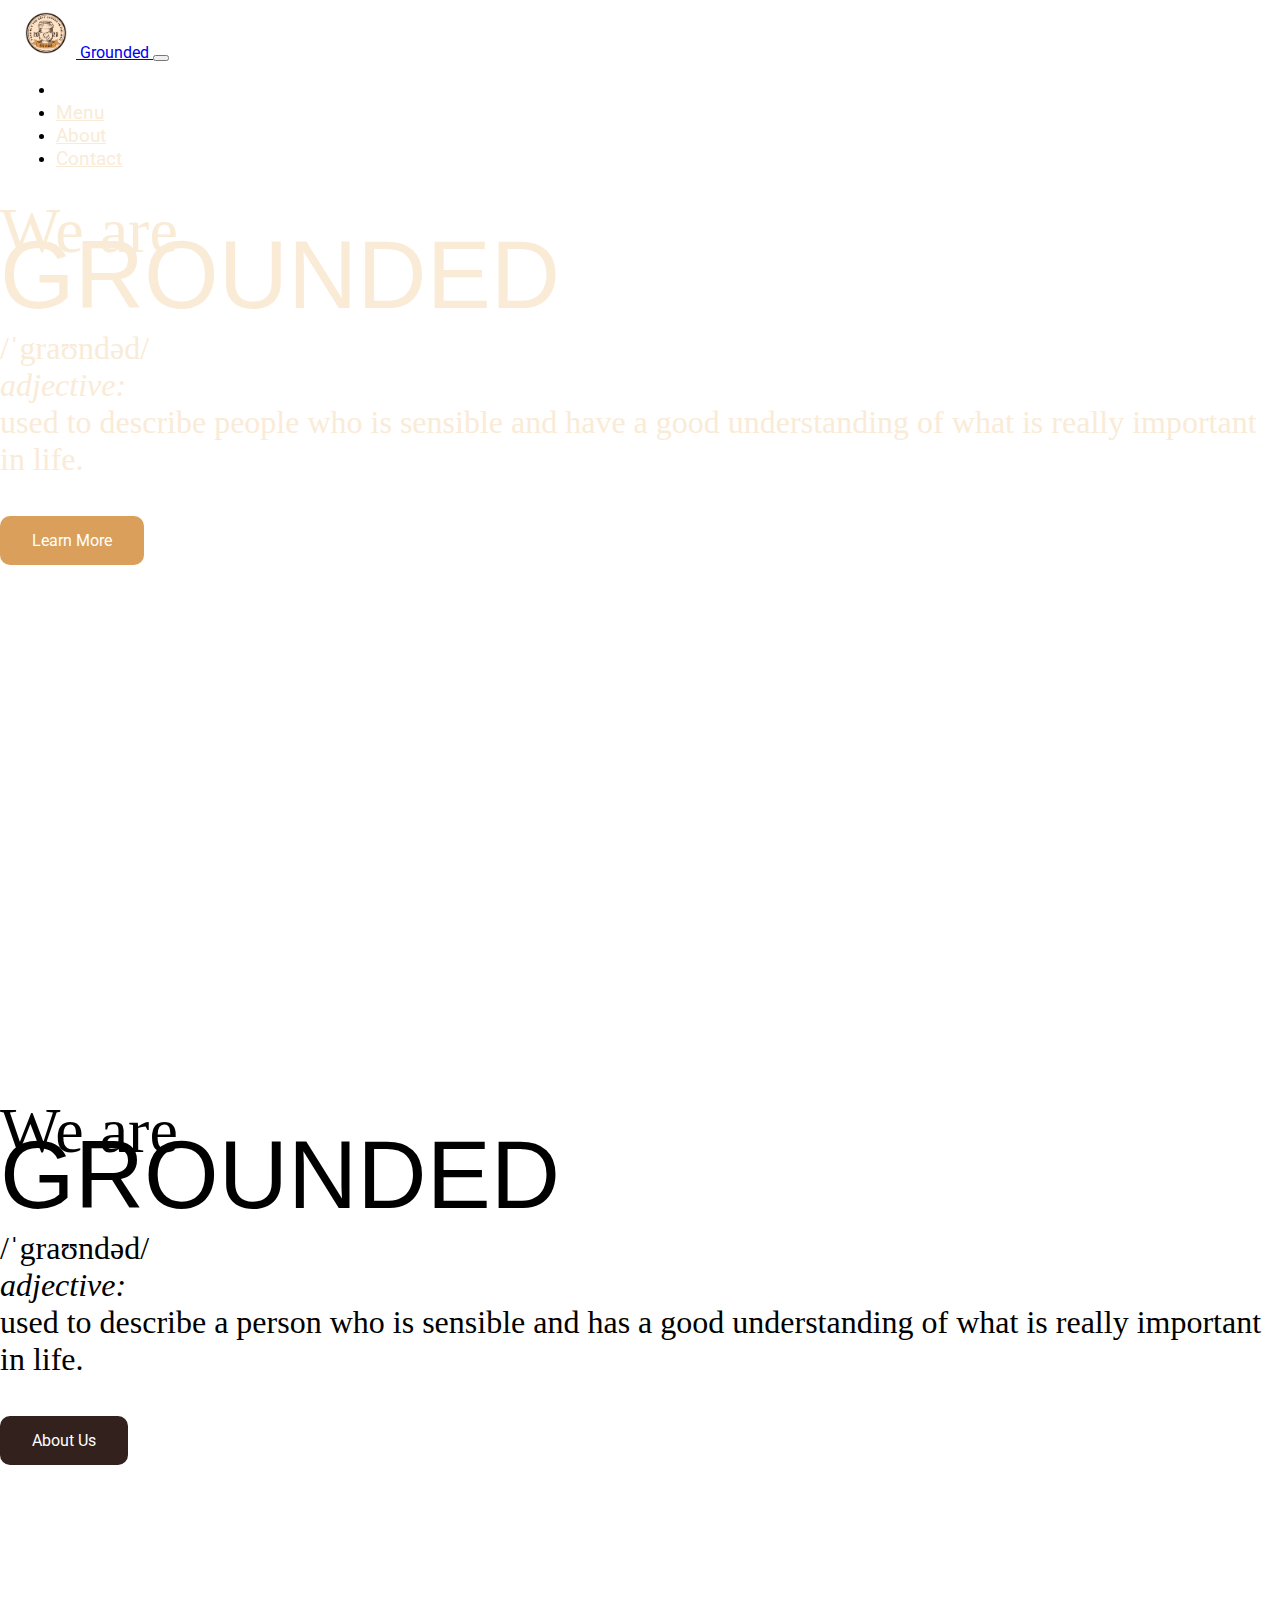
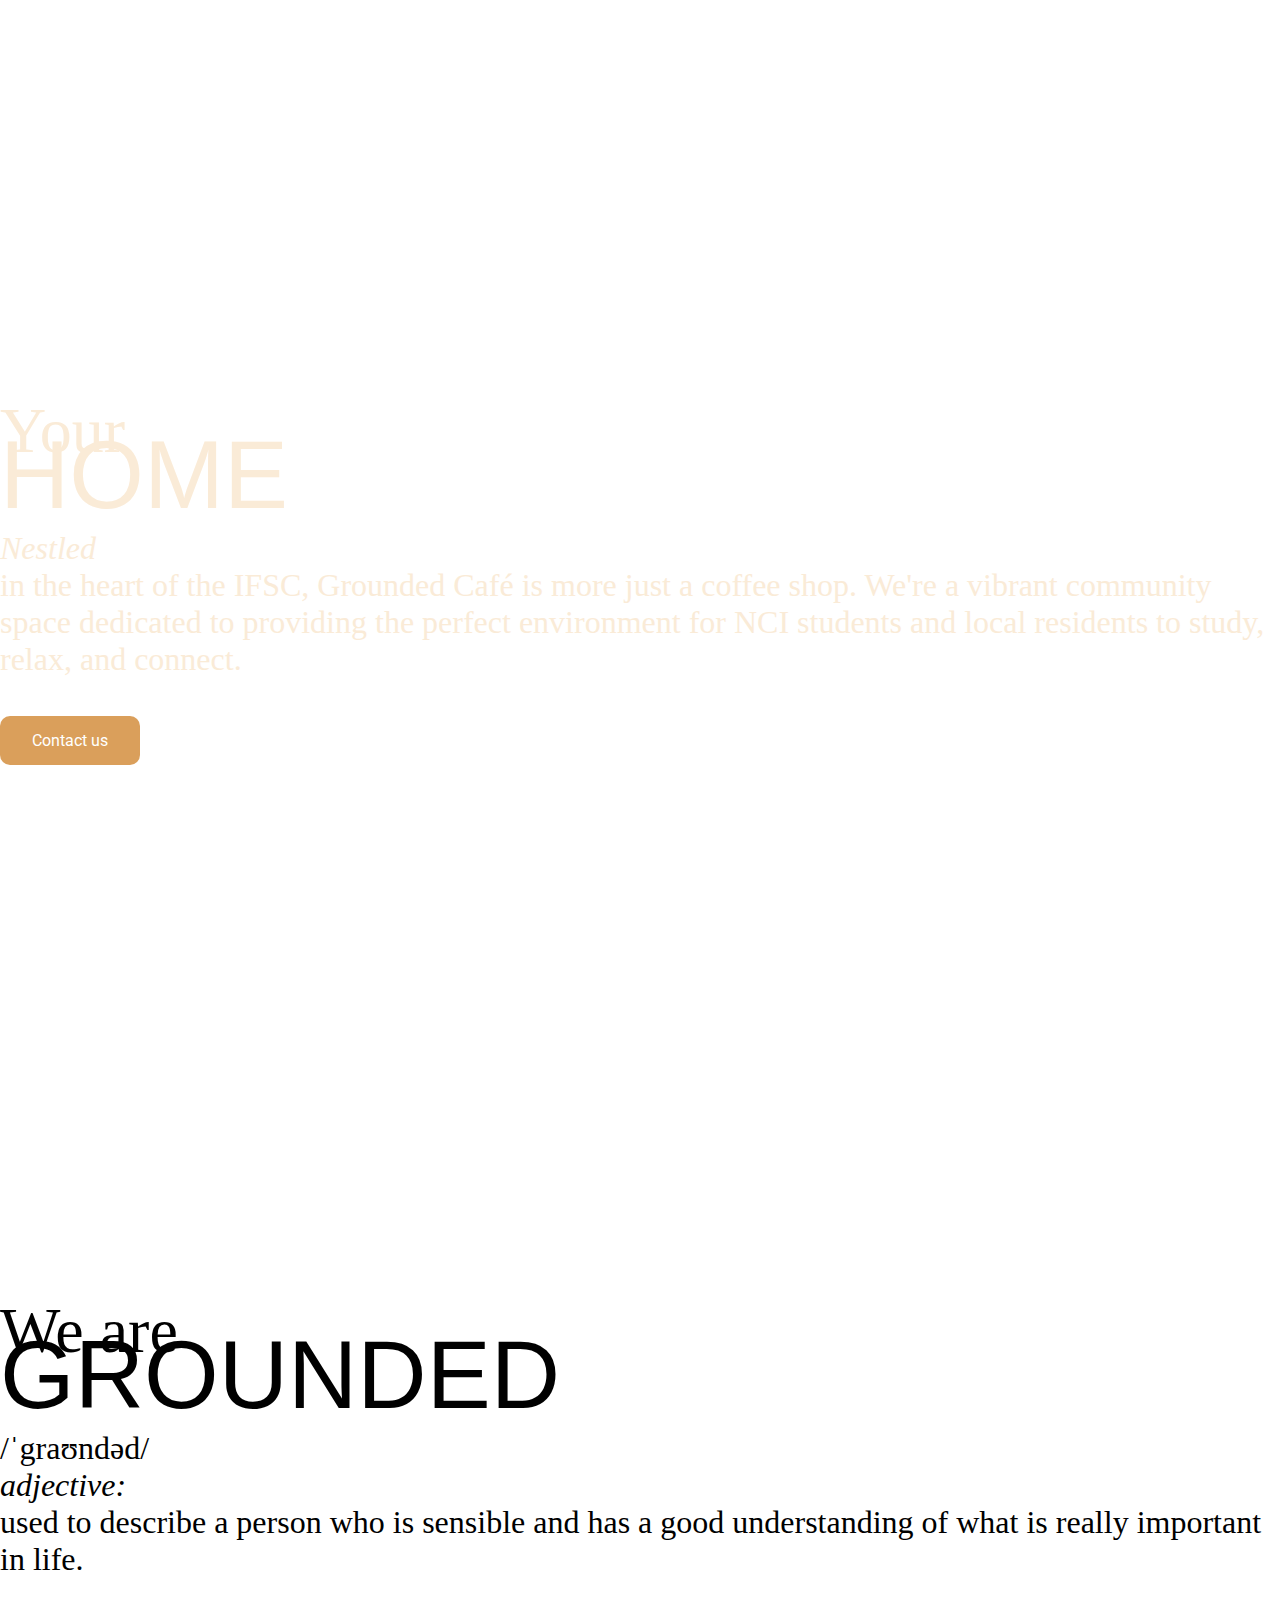
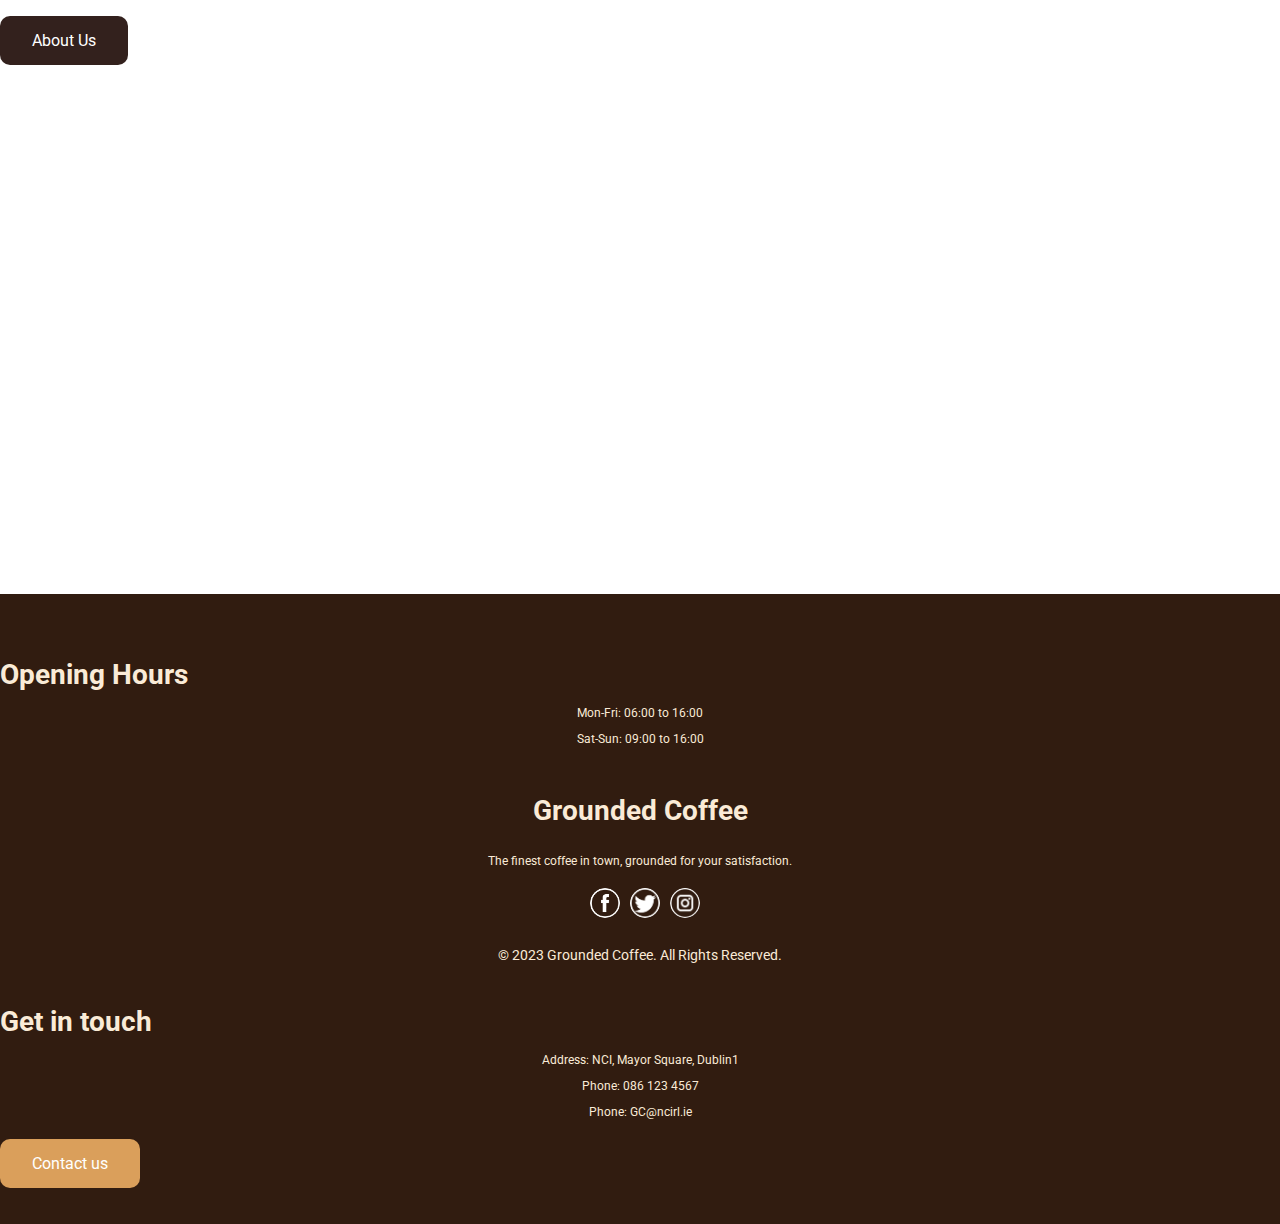
==== index.html @ 3457f651 "minor design tweaks placeholder for food menu" ====
<!DOCTYPE html>
<html lang="en">

<head>
    <meta charset="UTF-8">
    <meta name="viewport" content="width=device-width, initial-scale=1.0">

    <title>Grounded Café</title>
    <link rel="icon" type="image/x-icon" href="favicon.ico">
    <link rel="stylesheet" href="https://fonts.googleapis.com/css?family=Roboto">
    <link href="https://cdn.jsdelivr.net/npm/bootstrap@5.3.0-alpha3/dist/css/bootstrap.min.css" rel="stylesheet"
        integrity="sha384-KK94CHFLLe+nY2dmCWGMq91rCGa5gtU4mk92HdvYe+M/SXH301p5ILy+dN9+nJOZ" crossorigin="anonymous">
    <link rel="stylesheet" href="style.css">
</head>

<body>
    <!-- Navbar -->
    <nav class="navbar fixed-top navbar-expand-lg navbar-dark p-md-6 custom-navbar">
        <div class="container">
            <a class="navbar-brand d-flex align-items-center" href="index.html">
                <img src="Coffee Shop Badge Logo.png" class="object-fit-contain rounded-circle custom-logo" alt="Logo"
                    class="me-4">
                Grounded
            </a>
            <button class="navbar-toggler" type="button" data-bs-toggle="collapse" data-bs-target="#navbarNav"
                aria-controls="navbarNav" aria-expanded="false" aria-label="Toggle navigation">
                <span class="navbar-toggler-icon"></span>
            </button>

            <div class="collapse navbar-collapse" id="navbarNav">
                <div class="mx-auto"></div>
                <ul class="navbar-nav ml-auto">
                    <li class="nav-item">
                        <a class="nav-link" href="index.html">Home</a>
                    </li>
                    <li class="nav-item">
                        <a class="nav-link" href="menu.html">Menu</a>
                    </li>
                    <li class="nav-item">
                        <a class="nav-link" href="about.html">About</a>
                    </li>
                    <li class="nav-item">
                        <a class="nav-link" href="contact.html">Contact</a>
                    </li>
                </ul>
            </div>
        </div>
    </nav>

    <section>
        <div class="bg image1 image1m">
            <div class="container">
                <div class="row vh-100 align-items-center">
                    <div
                        class="col-lg-4 col-lg-4 text-center text-md-start d-flex d-sm-flex d-md-flex justify-content-center align-Items-center justify-content-md-start align-items-md-center justify-content-xl-center">
                        <div class="Hero">
                            <div class="we-are">We are</div>
                            <div class="grounded-text">GROUNDED</div>
                            <div class="phonetic">/ˈgraʊndəd/</div>
                            <div class="italic">adjective:</div>
                            <div class="times">used to describe people who is sensible and have a good understanding of
                                what is really important in life.</div>
                            <br>
                            <br>
                            <Div>
                                <a class="btn btn-dark" href="/about.html" role="button">Learn More</a>
                            </Div>
                        </div>

                    </div>
                    <div class="col-lg-4"></div>
                    <div class="col-lg-3 d-flex justify-content-center align-items-center">

                    </div>
                </div>
            </div>
        </div>
    </section>

    <div class="bg image2">
        <div class="container">
            <div class="row vh-100 align-items-center">
                <div
                    class="col-lg-4 col-lg-4 text-center text-md-start d-flex d-sm-flex d-md-flex justify-content-center align-Items-center justify-content-md-start align-items-md-center justify-content-xl-center">
                    <div class="Hero-dark">
                        <div class="we-are-dark">We are</div>
                        <div class="grounded-text-dark">GROUNDED</div>
                        <div class="phonetic-dark">/ˈgraʊndəd/</div>
                        <div class="italic Hero-dark">adjective:</div>
                        <div class="times-dark">used to describe a person who is sensible and has a good understanding
                            of
                            what is really important in life.</div>
                        <br>
                        <br>
                        <Div>
                            <a class="btn-brown btn-dark" href="/about.html" role="button">About Us</a>

                        </Div>
                    </div>

                </div>
                <div class="col-lg-4"></div>
                <div class="col-lg-3 d-flex justify-content-center align-items-center">

                </div>
            </div>
        </div>
    </div>

    <div class="bg image3">
        <div class="container">
            <div class="row vh-100 align-items-center">
                <div
                    class="col-lg-4 col-lg-4 text-center text-md-start d-flex d-sm-flex d-md-flex justify-content-center align-Items-center justify-content-md-start align-items-md-center justify-content-xl-center">
                    <div class="Hero">
                        <div class="we-are">Your</div>
                        <div class="grounded-text">HOME</div>
                        <div class="phonetic"></div>
                        <div class="italic">Nestled</div>
                        <div class="times"> in the heart of the IFSC, Grounded Café is more just a coffee shop.
                            We're a vibrant community space dedicated to providing the perfect environment for NCI
                            students and local residents to study, relax, and connect.</div>
                        <br>
                        <br>
                        <Div>
                            <a class="btn btn-dark" href="/contact.html" role="button">Contact us</a>

                        </Div>
                    </div>

                </div>
                <div class="col-lg-4"></div>
                <div class="col-lg-3 d-flex justify-content-center align-items-center">

                </div>
            </div>
        </div>
    </div>
    </section>
    <div class="bg image4">
        <div class="container">
            <div class="row vh-100 align-items-center">
                <div
                    class="col-lg-4 col-lg-4 text-center text-md-start d-flex d-sm-flex d-md-flex justify-content-center align-Items-center justify-content-md-start align-items-md-center justify-content-xl-center">
                    <div class="Hero-dark">
                        <div class="we-are">We are</div>
                        <div class="grounded-text">GROUNDED</div>
                        <div class="phonetic">/ˈgraʊndəd/</div>
                        <div class="italic">adjective:</div>
                        <div class="times">used to describe a person who is sensible and has a good understanding of
                            what is really important in life.</div>
                        <br>
                        <br>
                        <Div>
                            <a class="btn-brown btn-dark" href="/about.html" role="button">About Us</a>

                        </Div>
                    </div>

                </div>
                <div class="col-lg-4"></div>
                <div class="col-lg-3 d-flex justify-content-center align-items-center">

                </div>
            </div>
        </div>
    </div>
    <div class="footer">
        <footer>
            <div class="container">
                <div class="row">
                    <div class="col-md-4 col-sm-12 text-center">
                        <h3 class="footer-title">Opening Hours</h3>
                        <div class="footer-text">
                            <p> Mon-Fri: 06:00 to 16:00</p>
                            <p> Sat-Sun: 09:00 to 16:00</p>
                        </div>
                    </div>
                    <div class="col-md-4 col-sm-12 text-center">
                        <div class="footer-container">
                            <h3 class="footer-title">Grounded Coffee</h3>
                            <p class="footer-text">The finest coffee in town, grounded for your satisfaction.</p>
                            <div class="footer-socials">
                                <a href="fb.png" class="social-icon"><img src="fb.png" alt="Facebook"></a>
                                <a href="twtr.png" class="social-icon"><img src="twtr.png" alt="Twitter"></a>
                                <a href="ig.png" class="social-icon"><img src="ig.png" alt="Instagram"></a>
                            </div>
                            <p class="footer-copyright">© 2023 Grounded Coffee. All Rights Reserved.</p>
                        </div>
                    </div>
                    <div class="col-md-4 col-sm-12 text-center">
                        <h3 class="footer-title">Get in touch</h3>
                        <div class="footer-text">
                            <p>Address: NCI, Mayor Square, Dublin1</p>
                            <p>Phone: 086 123 4567</p>
                            <p>Phone: GC@ncirl.ie</p>
                        </div>
                        <Div>
                            <a class="btn btn-dark" href="/contact.html" role="button">Contact us</a>

                        </Div>
                    </div>
                </div>
            </div>
        </footer>
    </div>
    </div>

    <script src="https://cdn.jsdelivr.net/npm/bootstrap@5.3.0-alpha3/dist/js/bootstrap.bundle.min.js"
        integrity="sha384-ENjdO4Dr2bkBIFxQpeoTz1HIcje39Wm4jDKdf19U8gI4ddQ3GYNS7NTKfAdVQSZe"
        crossorigin="anonymous"></script>
    <script src="https://code.jquery.com/jquery-3.5.1.slim.min.js"></script>
    <script src="https://cdn.jsdelivr.net/npm/@popperjs/core@2.9.3/dist/umd/popper.min.js"></script>
    <script src="script.js"></script>

</body>

</html>
---- style.css ----
html,
body {
  height: 100%;
  margin: 0;
  font-family: "roboto", sans-serif;
}

.btn {
  background-color: #DA9F5B;
  border: none;
  color: white;
  padding: 15px 32px;
  text-align: center;
  text-decoration: none;
  display: inline-block;
  font-size: 16px;
  border-radius: 10px;
}

.btn-brown {
  background-color: #33211D;
  border: none;
  color: white;
  padding: 15px 32px;
  text-align: center;
  text-decoration: none;
  display: inline-block;
  font-size: 16px;
  border-radius: 10px;
}

h5 {
  display: block;
  font-size: 0.83em;
  margin-block-start: 1.67em;
  margin-block-end: 1.67em;
  margin-inline-start: 0px;
  margin-inline-end: 0px;
  font-weight: bold;
}

.nav-link.active {
  color: #ffffff !important;

  font-size: larger;
  text-decoration: wavy;
}

.nav-link {
  color: antiquewhite;
  font-size: larger;
}

.custom-navbar {
  background-color: (rgba(0, 0, 0, 0.5));
  min-height: 80px;
  padding: 0.5rem 1rem;
}

.custom-logo {
  width: 50px;
  height: 50px;
}

.nav-link:hover {
  color: white !important;
  text-shadow: 1px 1px 1px white;
}

.containers {
  height: 100%;
}

.bg {
  position: relative;
  background-attachment: fixed;
  background-position: center;
  background-repeat: no-repeat;
  background-size: cover;
  background-blend-mode: color;
  height: 100vh;
}

.image1 {
  background-image: url("pexels-monstera-7114087 first.jpg");
}

.image2 {
  background-image: url("pexels-nao-triponez-new.jpg");
}

.image3 {
  background-image: url("pexels-nao-triponez-129207.jpg");
}

.image4 {
  background-image: url("pexels-monstera-7114087 last.jpg");
}

.image5 {
  background-image: url("pexels-farmers.jpg");
}

.image7 {
  background-image: url("images/coffeeimages/blackboard.jpg");
}

.image8 {
  background-image: url("pexels-nikolay-osmachko-230477.jpg");
}

.text {
  font-size: 30px;
  width: 100%;
  text-align: center;
}

.contact-background {
  background-image: url("pexels-monstera-7114087.jpg");
  background-size: cover;
  background-position: center;
  background-repeat: no-repeat;
  background-attachment: fixed;
  min-height: 100vh;
}

.transparent-white input,
.transparent-white textarea,
.transparent-white select {
  background-color: rgba(255, 255, 255, 0.5);
}

.form-entry {
  color: rgb(116, 64, 0);
  text-shadow: 1px 1px 2px antiquewhite;
}

h2 {
  color: rgb(116, 64, 0);
  text-shadow: 1px 1px 1px antiquewhite;
}

@media (max-width: 767px) {
  .bg {
    background-attachment: fixed;
  }

}

.content {
  padding: 40px;
  min-height: calc(100vh - 170px);
}

footer {
  background-color: #311c10;
  color: antiquewhite;
  padding: 36px 0;

}

.footer-container {
  max-width: 1200px;
  margin: 0 auto;
  display: flex;
  flex-direction: column;
  align-items: center;
  font-size: smaller;
}

.footer-title {
  font-size: 28px;
  margin-bottom: 15px;
}

.footer-text {
  font-size: 12px;
  text-align: center;
  margin-bottom: 20px;
}

.footer-socials {
  display: flex;
  justify-content: center;
  margin-bottom: 15px;
}

.social-icon {
  display: inline-block;
  width: 30px;
  height: 30px;
  margin: 0 5px;
  text-align: center;
  line-height: 30px;
  color: #4b3827;
  border-radius: 50%;
}

img {
  display: inline-block;
  width: 30px;
  height: 30px;
  margin: 0 5px;
  line-height: 30px;
  border-radius: 50%;
}

.social-icon:hover {
  padding: -5px;
  background-color: #9d7d5a;
}

.footer-copyright {
  font-size: 14px;
  text-align: center;
}

iframe {
  opacity: 0.6;
}

iframe:hover {
  opacity: 1;
}

.grounded-text {
  top: 0%;
  font-size: 6rem;
  font-family: Impact, Haettenschweiler, 'Arial Narrow Bold', sans-serif;
  margin-top: -2rem;
}

.grounded-text-dark {
  top: 0%;
  font-size: 6rem;
  font-family: Impact, Haettenschweiler, 'Arial Narrow Bold', sans-serif;
  margin-top: -2rem;

}

.we-are {
  font-size: 4rem;
  font-family: 'Times New Roman';
  margin-bottom: -3rem;

}

.we-are-dark {
  font-size: 4rem;
  font-family: 'Times New Roman';
  margin-bottom: -3rem;

}

/*.Hero {
  position: absolute;
  /*top: 50%;
  width: 30%;
  color: white;
  }*/

.Hero {
  color: antiquewhite;
}

.hero-dark {
  color: #33211D;
}

.italic {
  font-style: italic;
  font-family: 'Times New Roman', Times, serif;
  font-size: 2rem;
}

.italic-dark {
  font-style: italic;
  font-family: 'Times New Roman', Times, serif;
  font-size: 2rem;
  color: #33211D
}

.times,
.phonetic {
  font-family: 'Times New Roman', Times, serif;
  font-size: 2rem;
}

.times-dark,
.phonetic-dark {
  font-family: 'Times New Roman', Times, serif;
  font-size: 2rem;
}

.menu-text {
  color: #ffffff;
}

.menu-title-coffee {
  color: #ffffff;
  font-size: 2rem;
}

.menu-text-coffee {
  color: #ffffff;
  margin-bottom: -70px
}

.menu-price {
  position: relative;
  margin: 10px;
  bottom: 30px;
  left: 5px;
  width: 45px;
  height: 45px;
  display: flex;
  align-items: center;
  justify-content: center;
  border-radius: 45px;
  color: #33211D;
  background: #DA9F5B;
}

.menu-img {
  display: inline-block;
  width: 150px;
  height: 150px;
  margin: 0 5px;
  border-radius: 50%;
}

.about-header{
  font-size: 26px;
  }


@media (max-width: 768px) {
  .Hero {
    position: absolute;
    top: 50%;
    left: 5%;
    width: 90%;
    transform: translateY(-50%);
    font-size: x-large;
  }

  .grounded-text {
    font-size: 5rem;
  }

  .containers {
    height: 100%;
  }

  .image1m {
    background-image: url("pexels-monstera-7114087 firstmob.jpg");
  }

  .bg {
    background-attachment: fixed;
    background-position: center;
    background-repeat: no-repeat;
    background-size: cover;
    height: 100vh;
  }


  /*.text {
    font-size: 30px;
    width: 100%;
    text-align: center;
  }*/
}
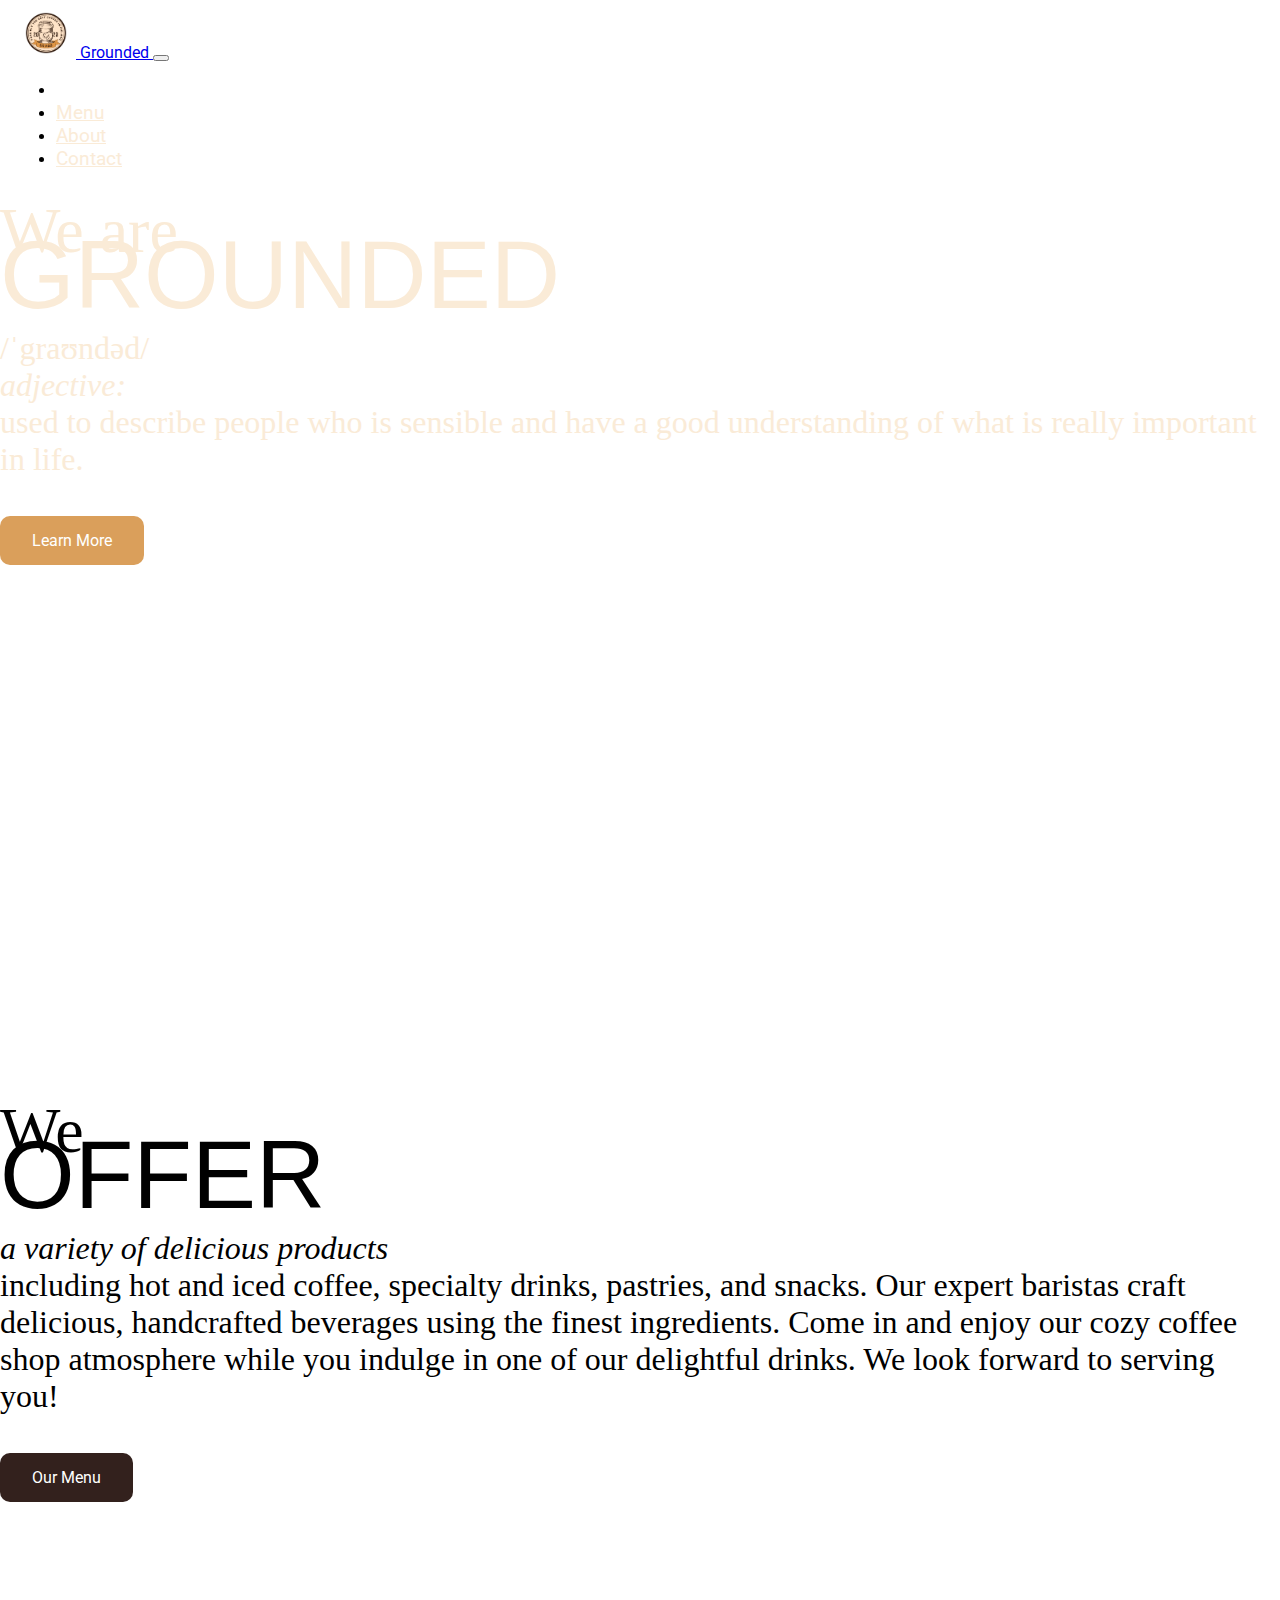
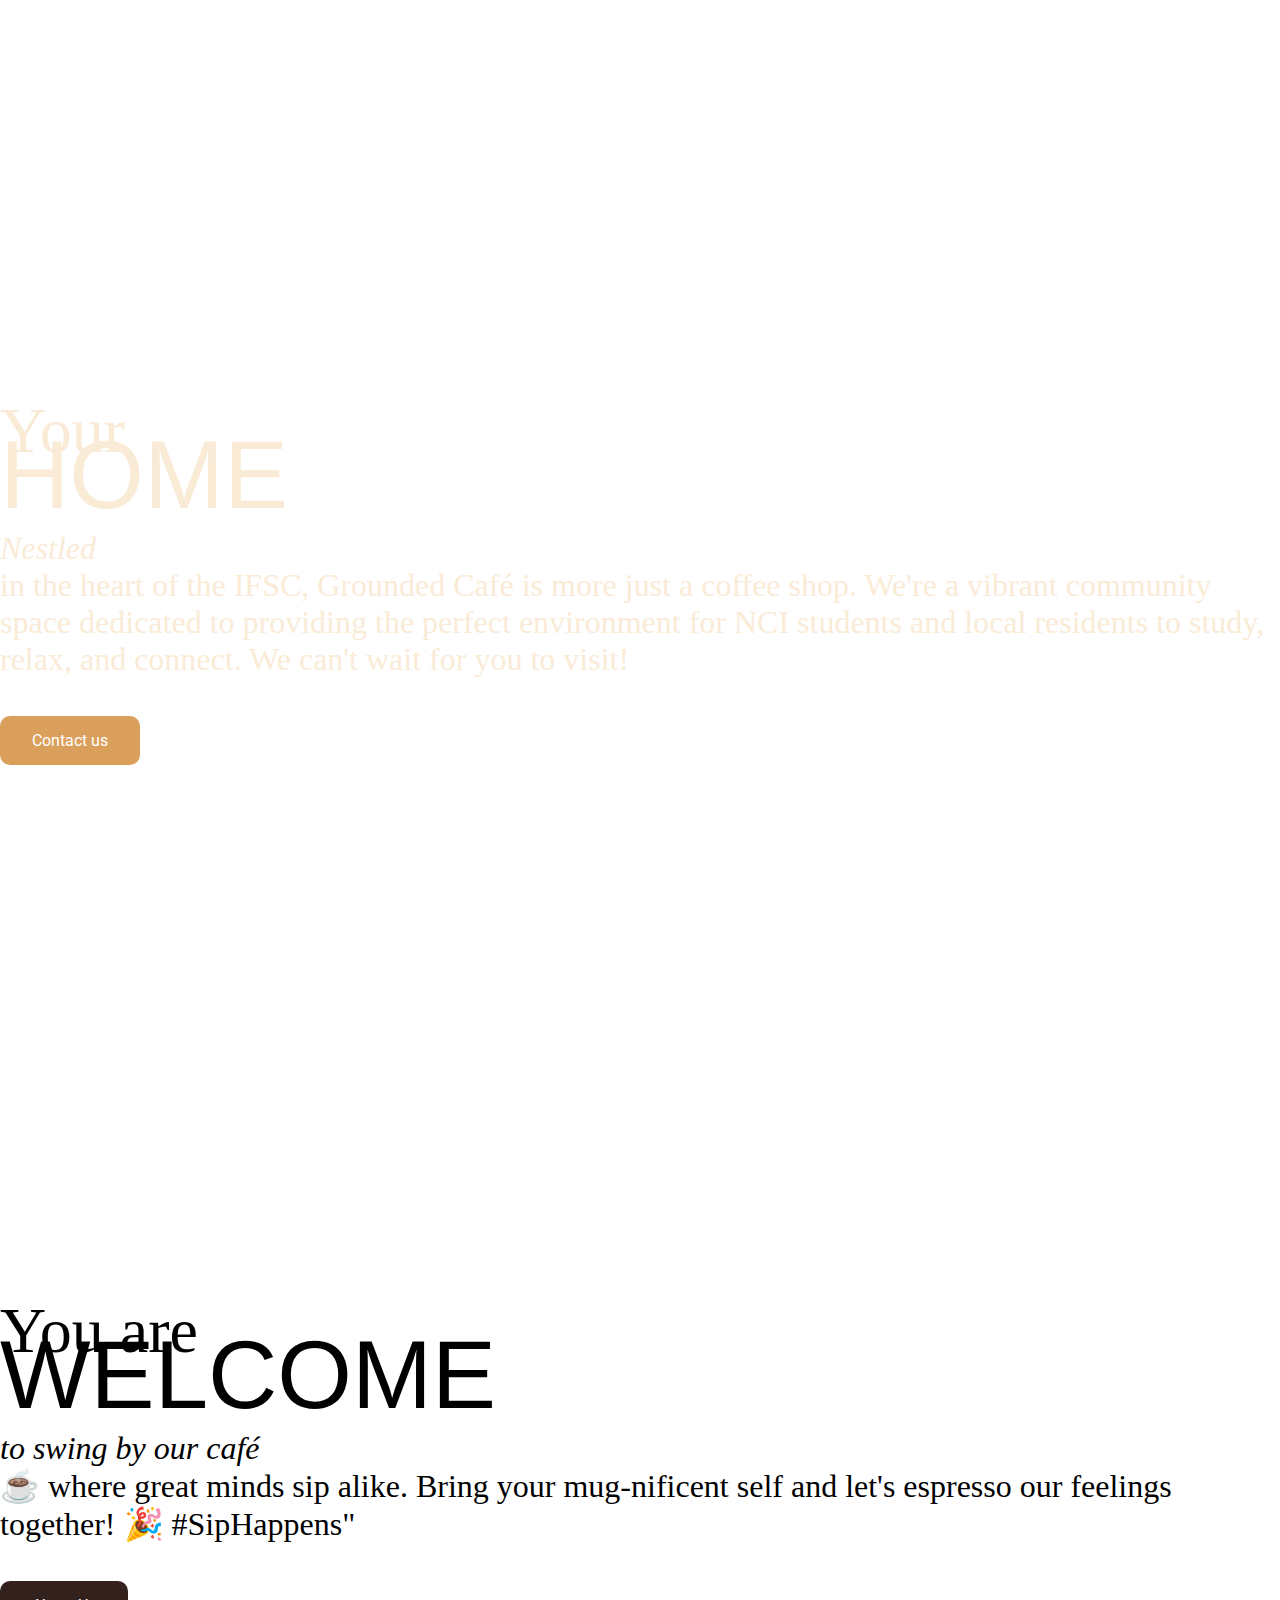
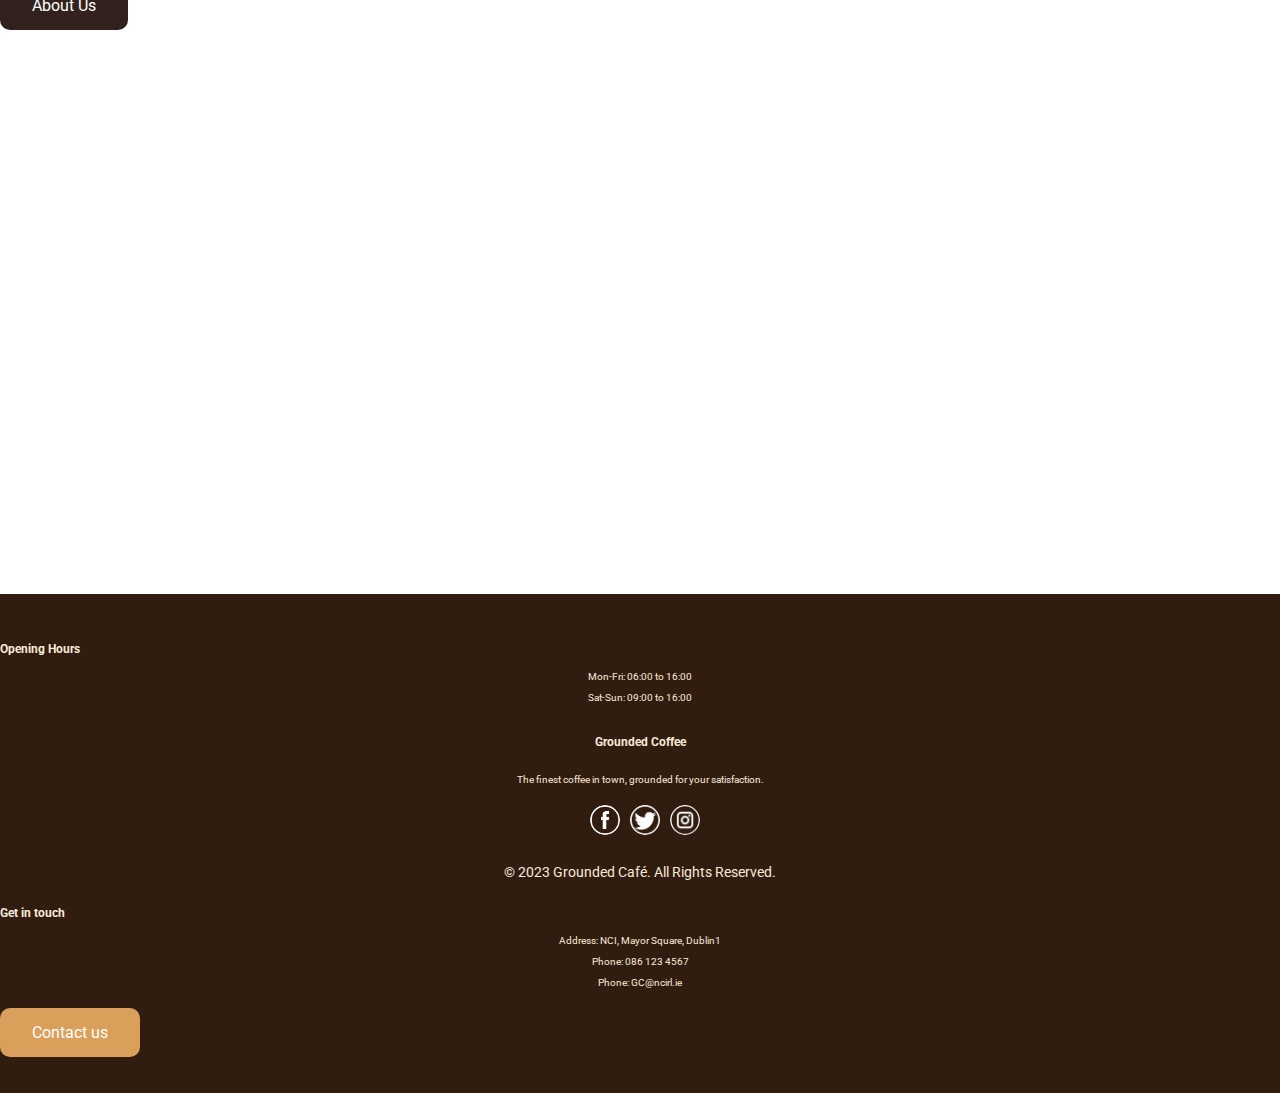
==== commit 1a9f7ddb: "fixed the home page mobile view + footer" ====
--- a/index.html
+++ b/index.html
@@ -83,17 +83,20 @@
                 <div
                     class="col-lg-4 col-lg-4 text-center text-md-start d-flex d-sm-flex d-md-flex justify-content-center align-Items-center justify-content-md-start align-items-md-center justify-content-xl-center">
                     <div class="Hero-dark">
-                        <div class="we-are-dark">We are</div>
-                        <div class="grounded-text-dark">GROUNDED</div>
-                        <div class="phonetic-dark">/ˈgraʊndəd/</div>
-                        <div class="italic Hero-dark">adjective:</div>
-                        <div class="times-dark">used to describe a person who is sensible and has a good understanding
-                            of
-                            what is really important in life.</div>
-                        <br>
-                        <br>
-                        <Div>
-                            <a class="btn-brown btn-dark" href="/about.html" role="button">About Us</a>
+                        <div class="we-are-dark">We</div>
+                        <div class="grounded-text-dark">OFFER</div>
+                        <div class="phonetic-dark"></div>
+                        <div class="italic Hero-dark">a variety of delicious products</div>
+                        <div class="times-dark">including hot and iced coffee, specialty drinks, pastries, and snacks.
+                            Our expert baristas craft delicious, handcrafted
+                            beverages using the finest ingredients. Come in and enjoy our cozy coffee shop atmosphere
+                            while you indulge in one of
+                            our delightful drinks.
+                            We look forward to serving you!</div>
+                        <br>
+                        <br>
+                        <Div>
+                            <a class="btn-brown btn-dark" href="/menu.html" role="button">Our Menu</a>
 
                         </Div>
                     </div>
@@ -119,7 +122,8 @@
                         <div class="italic">Nestled</div>
                         <div class="times"> in the heart of the IFSC, Grounded Café is more just a coffee shop.
                             We're a vibrant community space dedicated to providing the perfect environment for NCI
-                            students and local residents to study, relax, and connect.</div>
+                            students and local residents to study, relax, and connect.
+                            We can't wait for you to visit!</div>
                         <br>
                         <br>
                         <Div>
@@ -143,12 +147,12 @@
                 <div
                     class="col-lg-4 col-lg-4 text-center text-md-start d-flex d-sm-flex d-md-flex justify-content-center align-Items-center justify-content-md-start align-items-md-center justify-content-xl-center">
                     <div class="Hero-dark">
-                        <div class="we-are">We are</div>
-                        <div class="grounded-text">GROUNDED</div>
-                        <div class="phonetic">/ˈgraʊndəd/</div>
-                        <div class="italic">adjective:</div>
-                        <div class="times">used to describe a person who is sensible and has a good understanding of
-                            what is really important in life.</div>
+                        <div class="we-are">You are</div>
+                        <div class="grounded-text">WELCOME</div>
+                        <div class="phonetic"></div>
+                        <div class="italic">to swing by our café</div>
+                        <div class="times">☕ where great minds sip alike. Bring
+                            your mug-nificent self and let's espresso our feelings together! 🎉 #SipHappens"</div>
                         <br>
                         <br>
                         <Div>
@@ -185,7 +189,7 @@
                                 <a href="twtr.png" class="social-icon"><img src="twtr.png" alt="Twitter"></a>
                                 <a href="ig.png" class="social-icon"><img src="ig.png" alt="Instagram"></a>
                             </div>
-                            <p class="footer-copyright">© 2023 Grounded Coffee. All Rights Reserved.</p>
+                            <p class="footer-copyright">© 2023 Grounded Café. All Rights Reserved.</p>
                         </div>
                     </div>
                     <div class="col-md-4 col-sm-12 text-center">
--- a/style.css
+++ b/style.css
@@ -169,12 +169,13 @@
 }
 
 .footer-title {
-  font-size: 28px;
+  font-size: 12px;
   margin-bottom: 15px;
+  text-decoration: double;
 }
 
 .footer-text {
-  font-size: 12px;
+  font-size: 10px;
   text-align: center;
   margin-bottom: 20px;
 }
@@ -329,9 +330,9 @@
   border-radius: 50%;
 }
 
-.about-header{
+.about-header {
   font-size: 26px;
-  }
+}
 
 
 @media (max-width: 768px) {
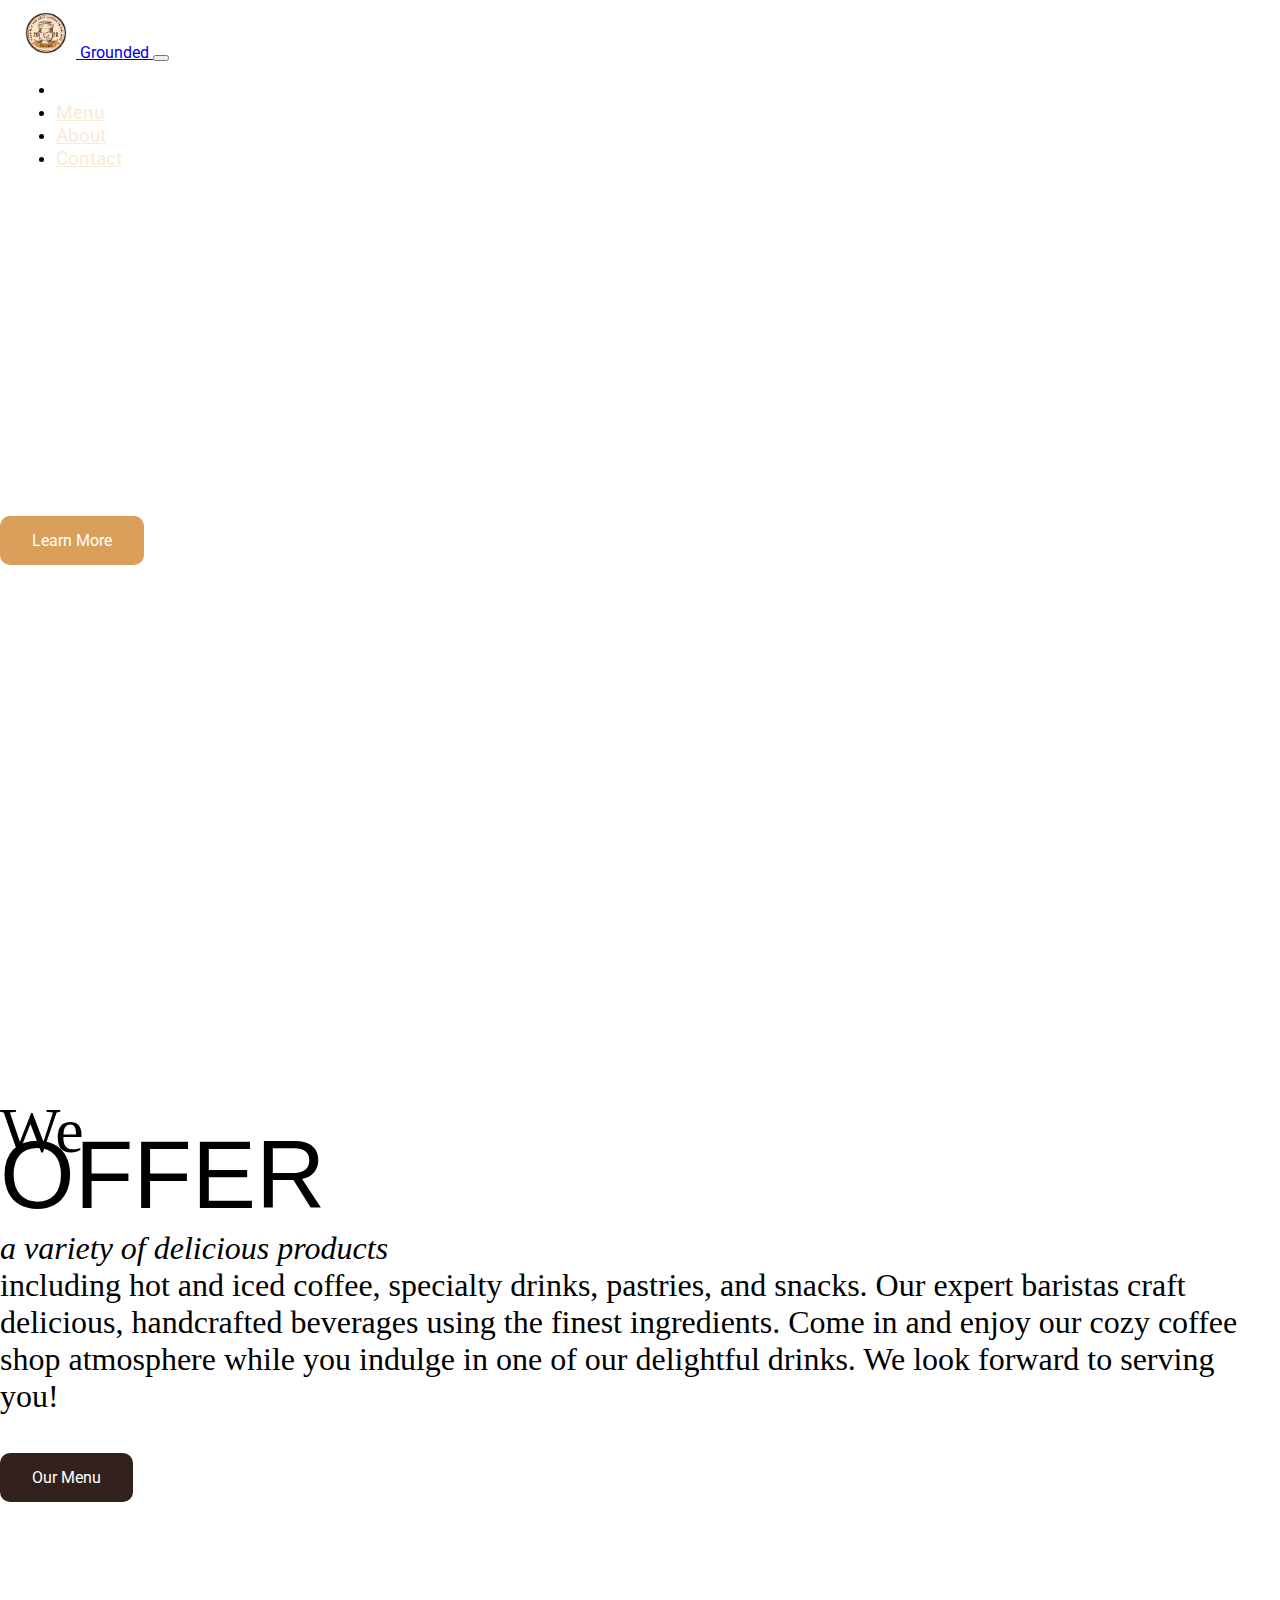
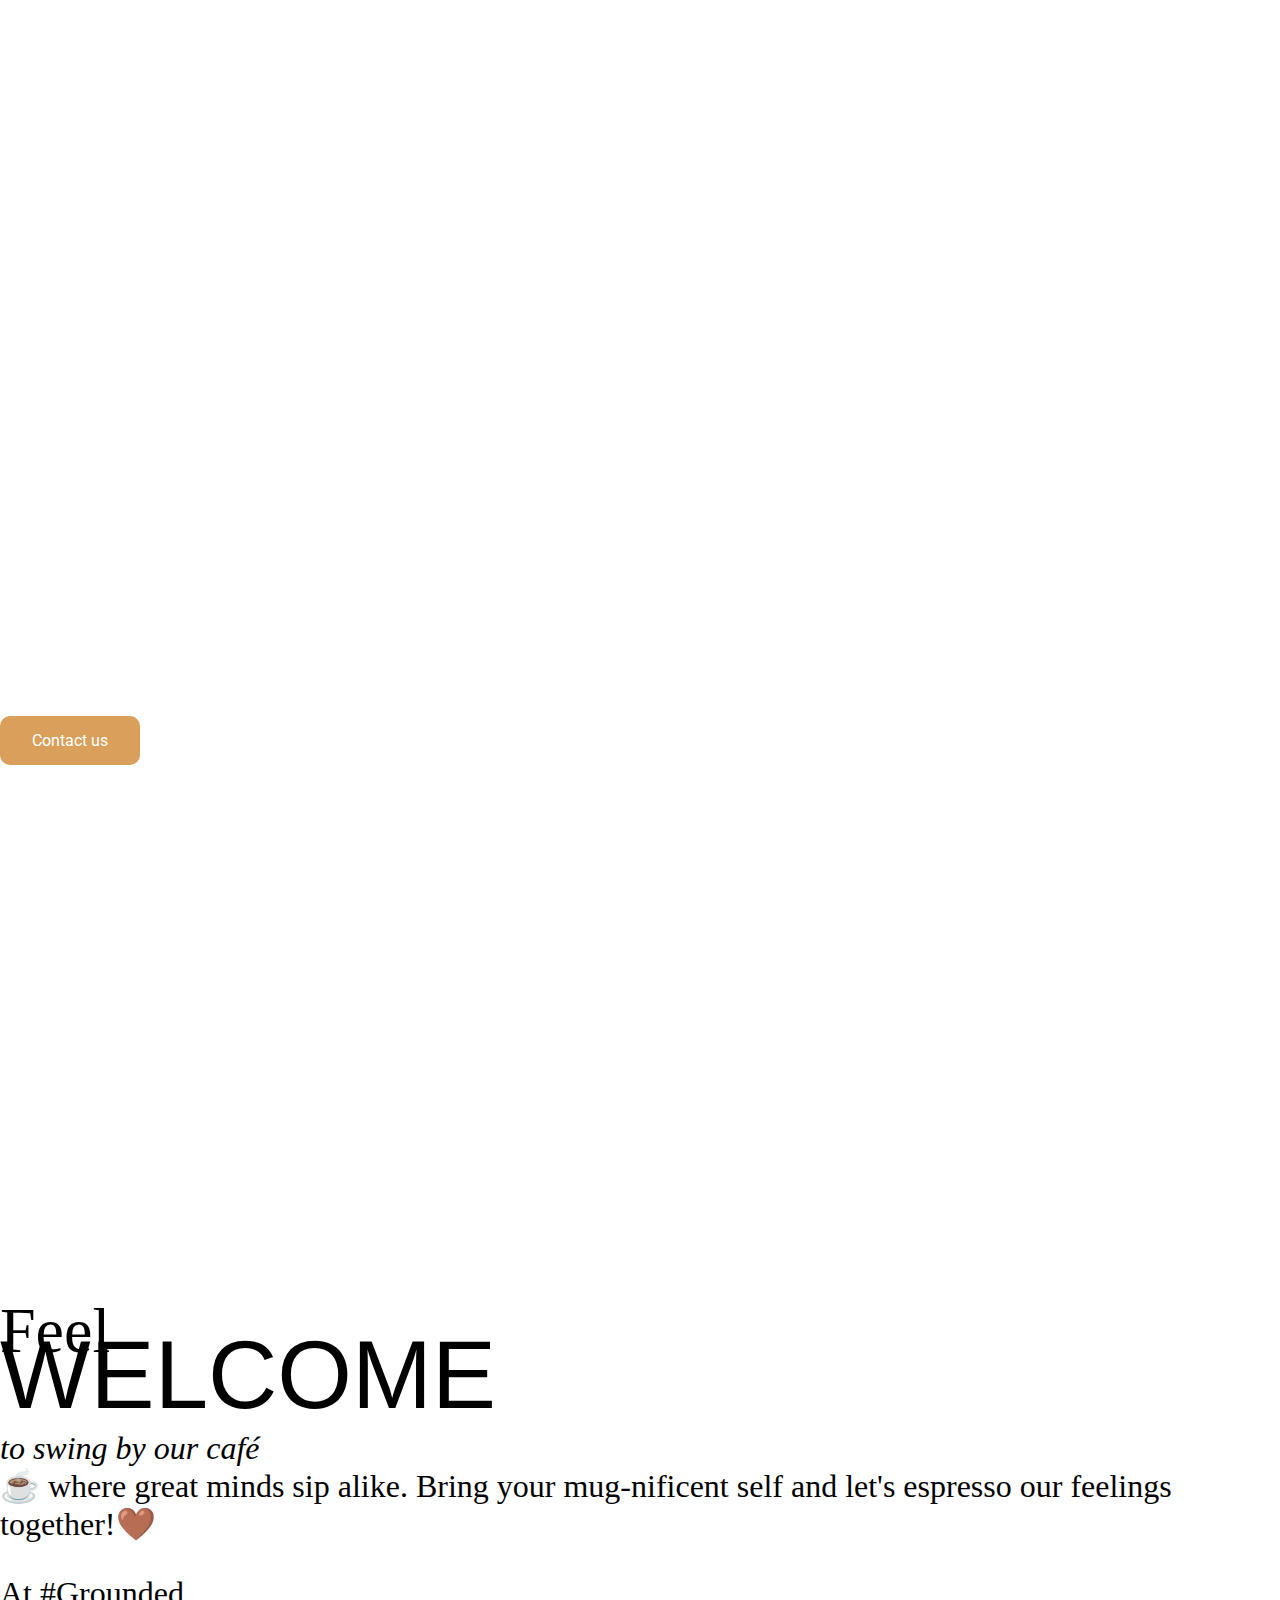
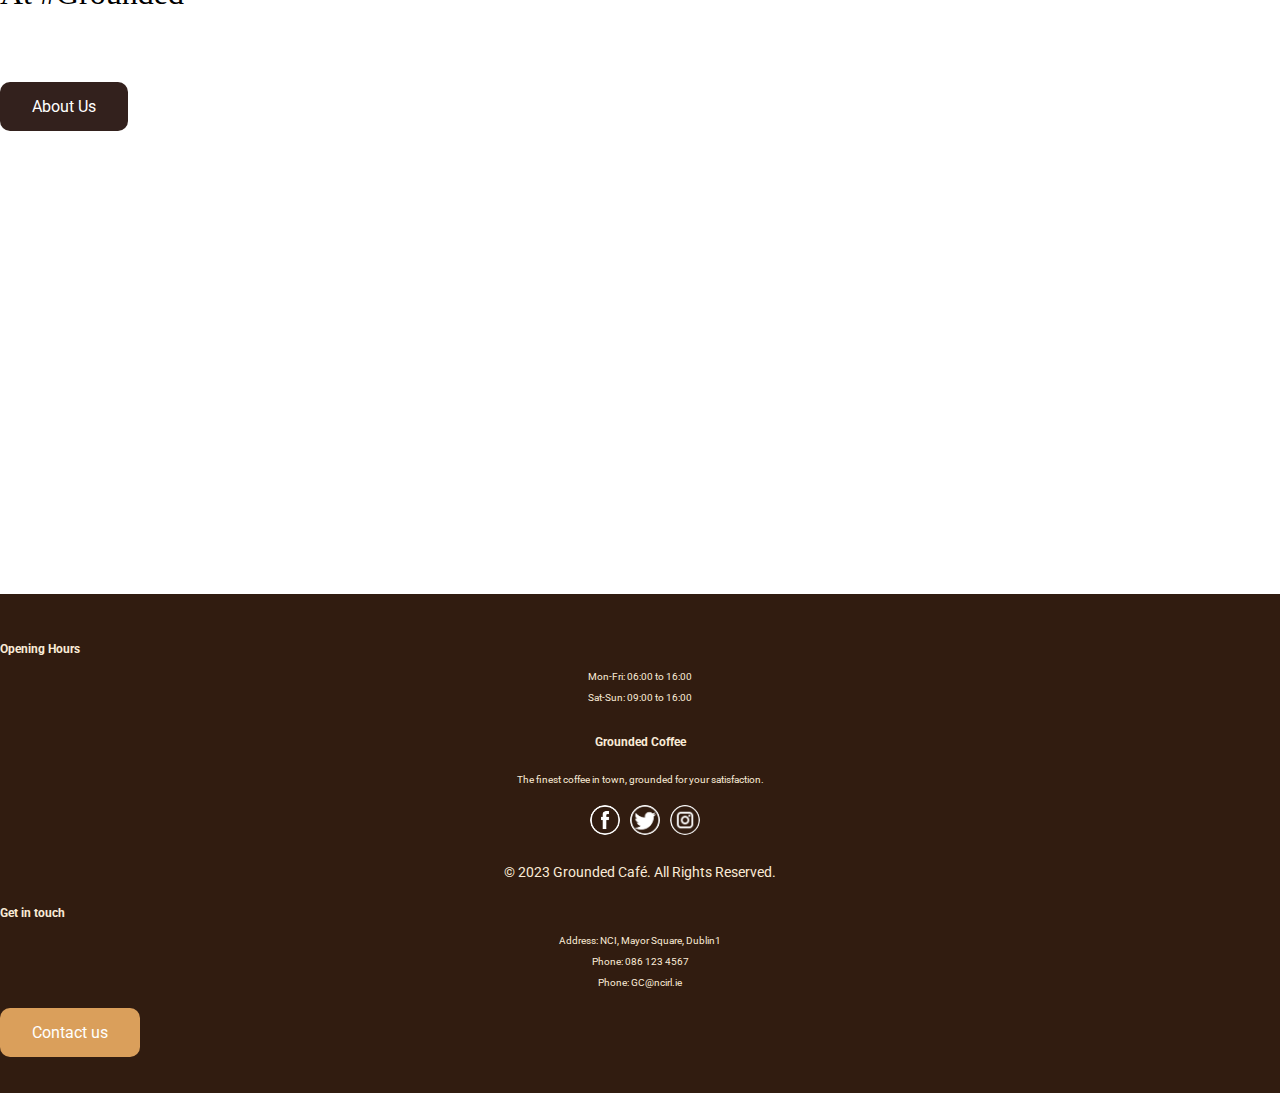
==== commit 45b3481a: "Final changes" ====
--- a/index.html
+++ b/index.html
@@ -18,8 +18,8 @@
     <nav class="navbar fixed-top navbar-expand-lg navbar-dark p-md-6 custom-navbar">
         <div class="container">
             <a class="navbar-brand d-flex align-items-center" href="index.html">
-                <img src="Coffee Shop Badge Logo.png" class="object-fit-contain rounded-circle custom-logo" alt="Logo"
-                    class="me-4">
+                <img src="images/Coffee Shop Badge Logo.png" class="object-fit-contain rounded-circle custom-logo"
+                    alt="Logo" class="me-4">
                 Grounded
             </a>
             <button class="navbar-toggler" type="button" data-bs-toggle="collapse" data-bs-target="#navbarNav"
@@ -147,12 +147,13 @@
                 <div
                     class="col-lg-4 col-lg-4 text-center text-md-start d-flex d-sm-flex d-md-flex justify-content-center align-Items-center justify-content-md-start align-items-md-center justify-content-xl-center">
                     <div class="Hero-dark">
-                        <div class="we-are">You are</div>
+                        <div class="we-are">Feel</div>
                         <div class="grounded-text">WELCOME</div>
                         <div class="phonetic"></div>
                         <div class="italic">to swing by our café</div>
                         <div class="times">☕ where great minds sip alike. Bring
-                            your mug-nificent self and let's espresso our feelings together! 🎉 #SipHappens"</div>
+                            your mug-nificent self and let's espresso our feelings together!🤎 <p>At #Grounded</p>
+                        </div>
                         <br>
                         <br>
                         <Div>
@@ -185,9 +186,12 @@
                             <h3 class="footer-title">Grounded Coffee</h3>
                             <p class="footer-text">The finest coffee in town, grounded for your satisfaction.</p>
                             <div class="footer-socials">
-                                <a href="fb.png" class="social-icon"><img src="fb.png" alt="Facebook"></a>
-                                <a href="twtr.png" class="social-icon"><img src="twtr.png" alt="Twitter"></a>
-                                <a href="ig.png" class="social-icon"><img src="ig.png" alt="Instagram"></a>
+                                <a href="https://www.facebook.com/profile.php?id=100091797467294"
+                                    class="social-icon"><img src="images/fb.png" alt="Facebook"></a>
+                                <a href="https://twitter.com/Grounded2023" class="social-icon"><img
+                                        src="images/twtr.png" alt="Twitter"></a>
+                                <a href="https://www.instagram.com/groundedcafe2023/" class="social-icon"><img
+                                        src="images/ig.png" alt="Instagram"></a>
                             </div>
                             <p class="footer-copyright">© 2023 Grounded Café. All Rights Reserved.</p>
                         </div>
--- a/style.css
+++ b/style.css
@@ -82,23 +82,23 @@
 }
 
 .image1 {
-  background-image: url("pexels-monstera-7114087 first.jpg");
+  background-image: url("images/pexels-monstera-7114087 first.jpg");
 }
 
 .image2 {
-  background-image: url("pexels-nao-triponez-new.jpg");
+  background-image: url("images/pexels-nao-triponez-new.jpg");
 }
 
 .image3 {
-  background-image: url("pexels-nao-triponez-129207.jpg");
+  background-image: url("images/pexels-nao-triponez-129207.jpg");
 }
 
 .image4 {
-  background-image: url("pexels-monstera-7114087 last.jpg");
+  background-image: url("images/pexels-monstera-7114087 last.jpg");
 }
 
 .image5 {
-  background-image: url("pexels-farmers.jpg");
+  background-image: url("images/pexels-farmers.jpg");
 }
 
 .image7 {
@@ -106,7 +106,15 @@
 }
 
 .image8 {
-  background-image: url("pexels-nikolay-osmachko-230477.jpg");
+  background-image: url("images/pexels-nikolay-osmachko-230477.jpg");
+}
+
+.image9 {
+  background-image: url("images/pexels-lucie-liz-3256807.jpg");
+}
+
+.image10 {
+  background-image: url("images/pexels-hasan-zahra-2118560.jpeg");
 }
 
 .text {
@@ -116,7 +124,7 @@
 }
 
 .contact-background {
-  background-image: url("pexels-monstera-7114087.jpg");
+  background-image: url("images/pexels-monstera-7114087.jpg");
   background-size: cover;
   background-position: center;
   background-repeat: no-repeat;
@@ -261,11 +269,15 @@
   }*/
 
 .Hero {
-  color: antiquewhite;
+  color: white;
 }
 
 .hero-dark {
   color: #33211D;
+}
+
+.Hero-brown {
+  color: #4b3827;
 }
 
 .italic {
@@ -334,6 +346,9 @@
   font-size: 26px;
 }
 
+.brownbg {
+  background-color: #DA9F5B;
+}
 
 @media (max-width: 768px) {
   .Hero {
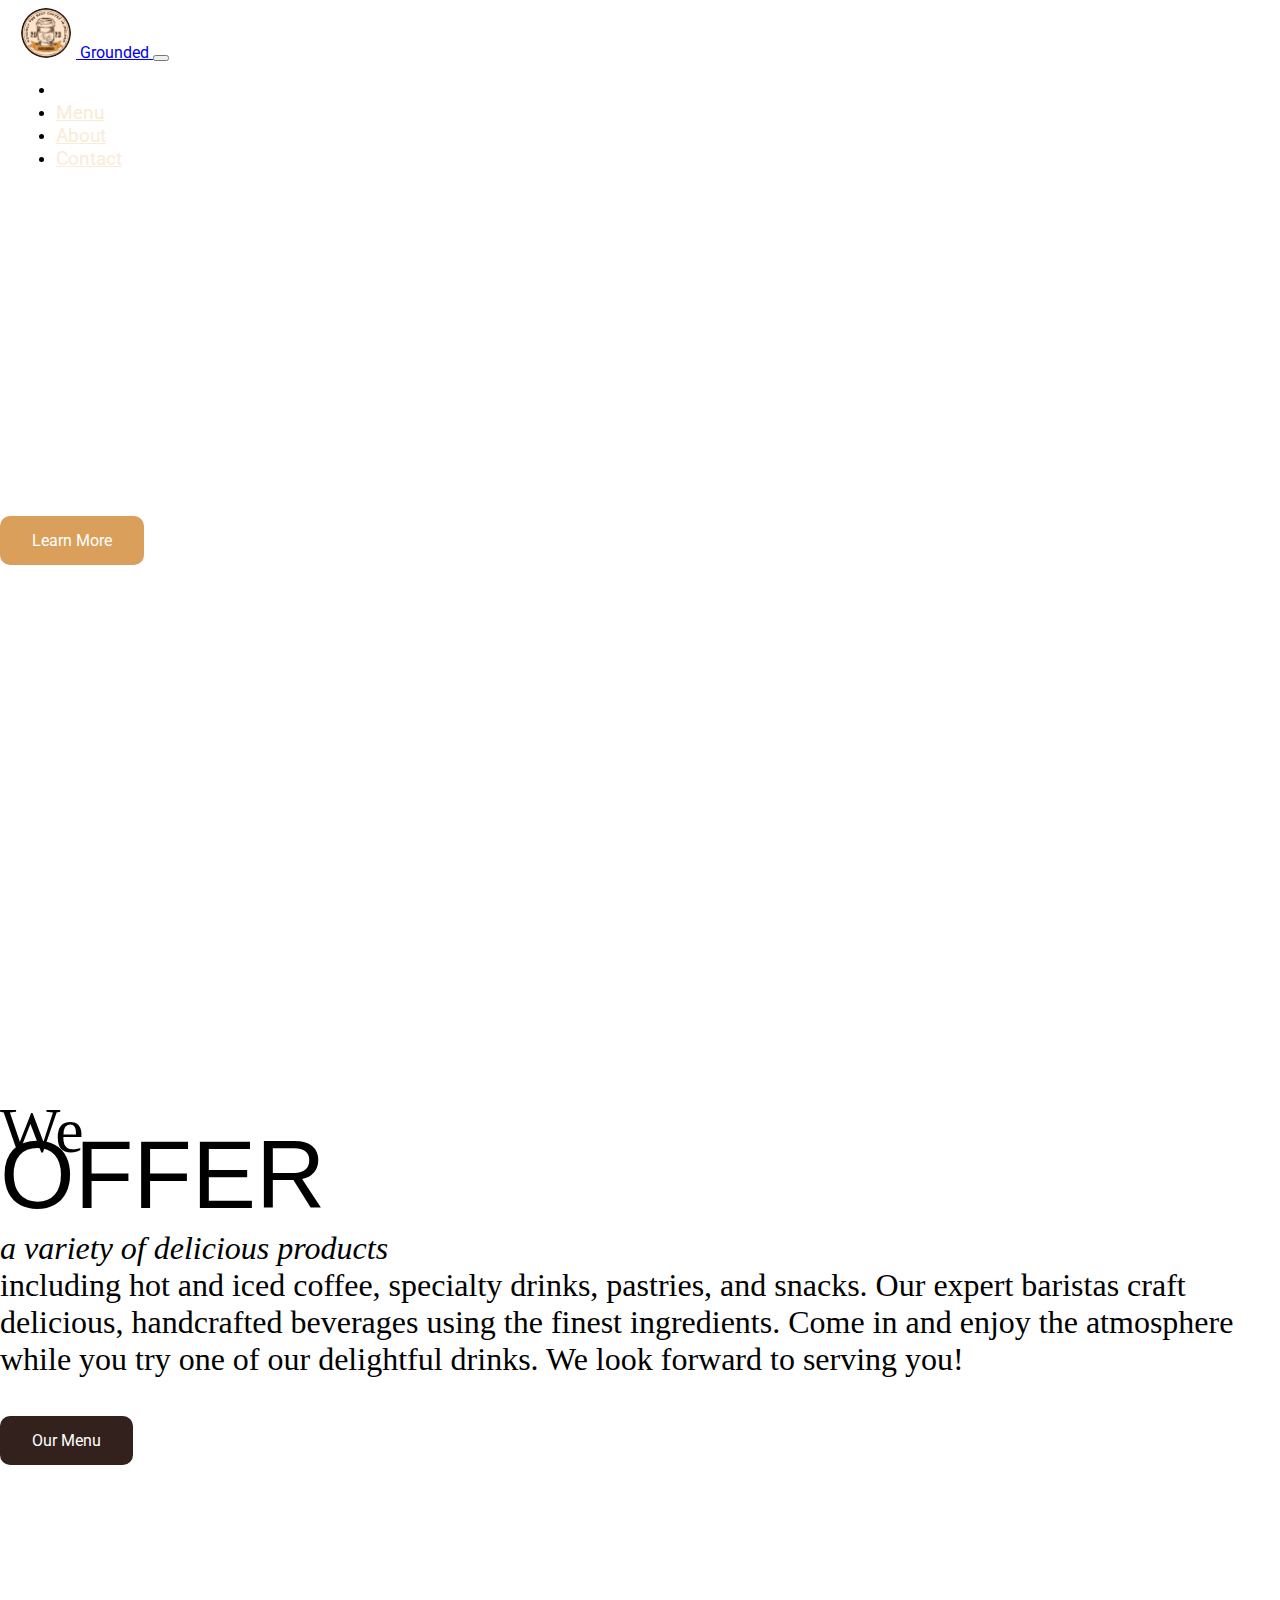
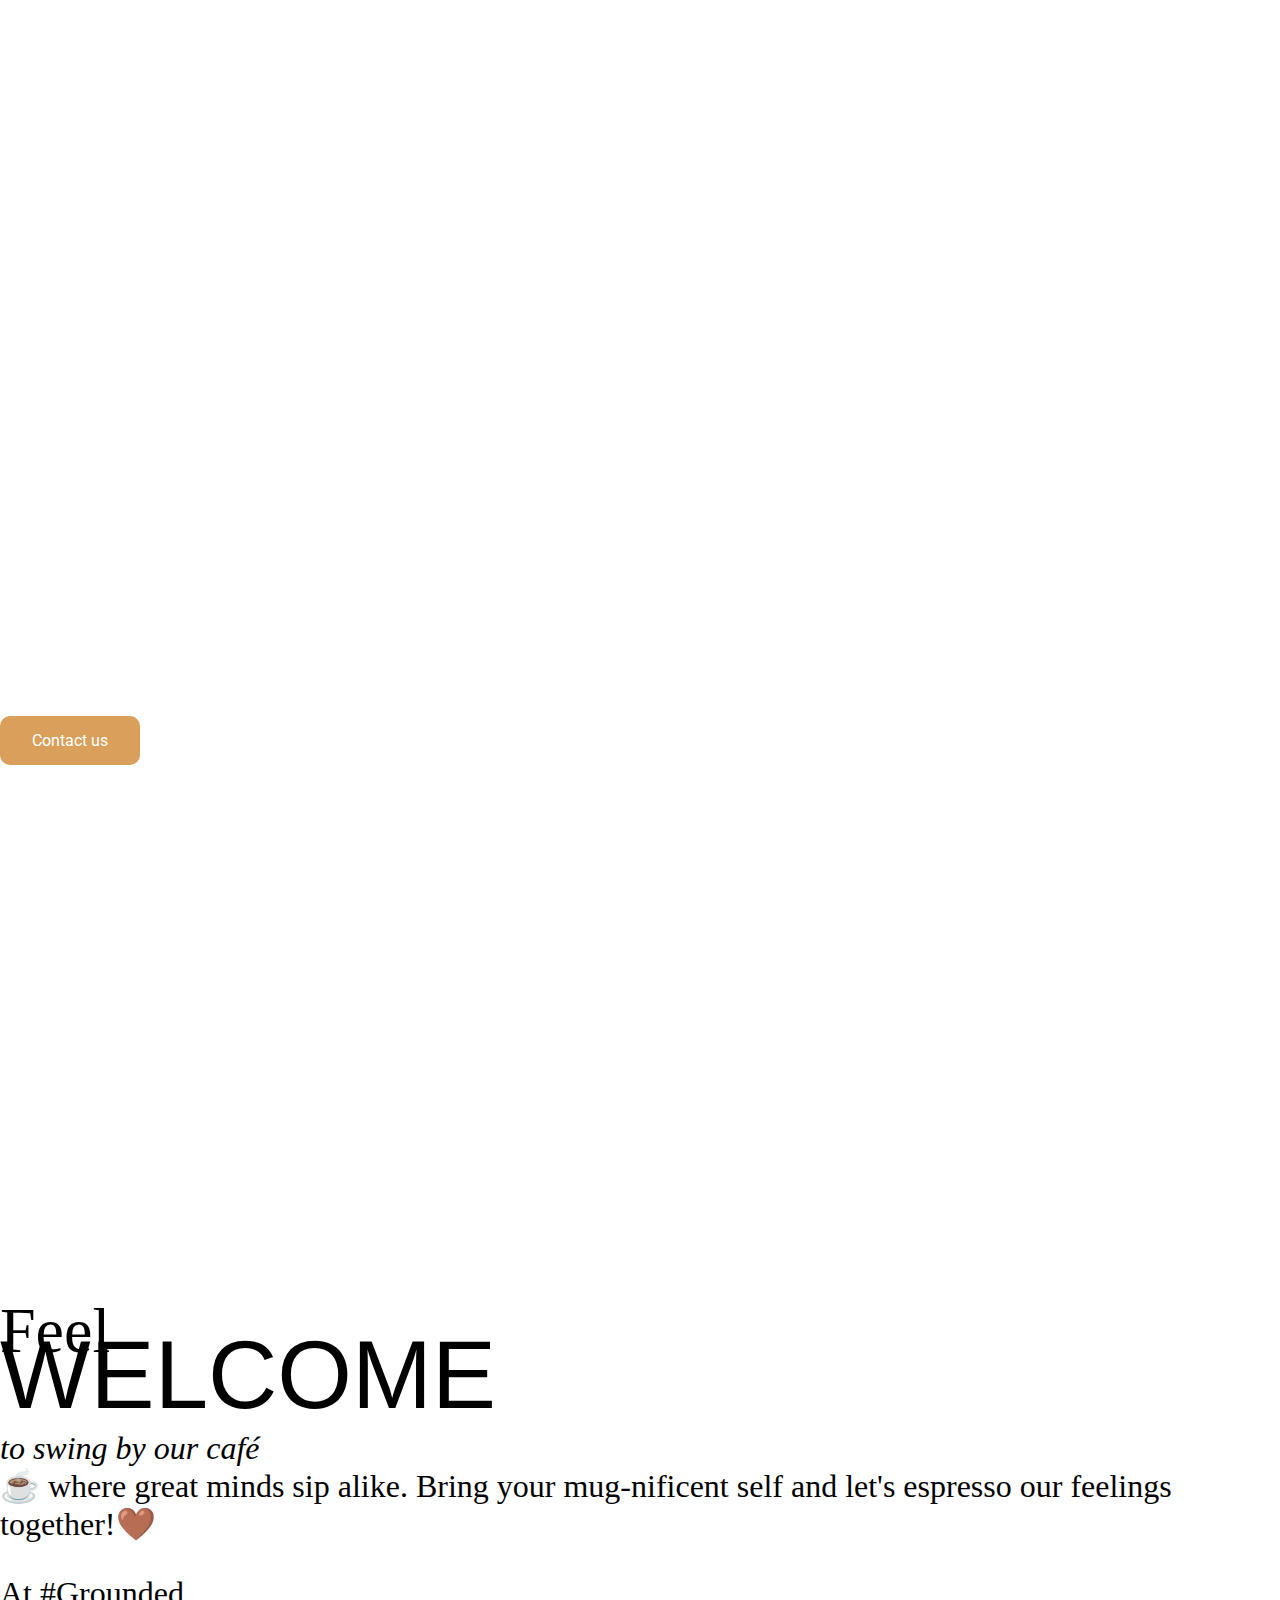
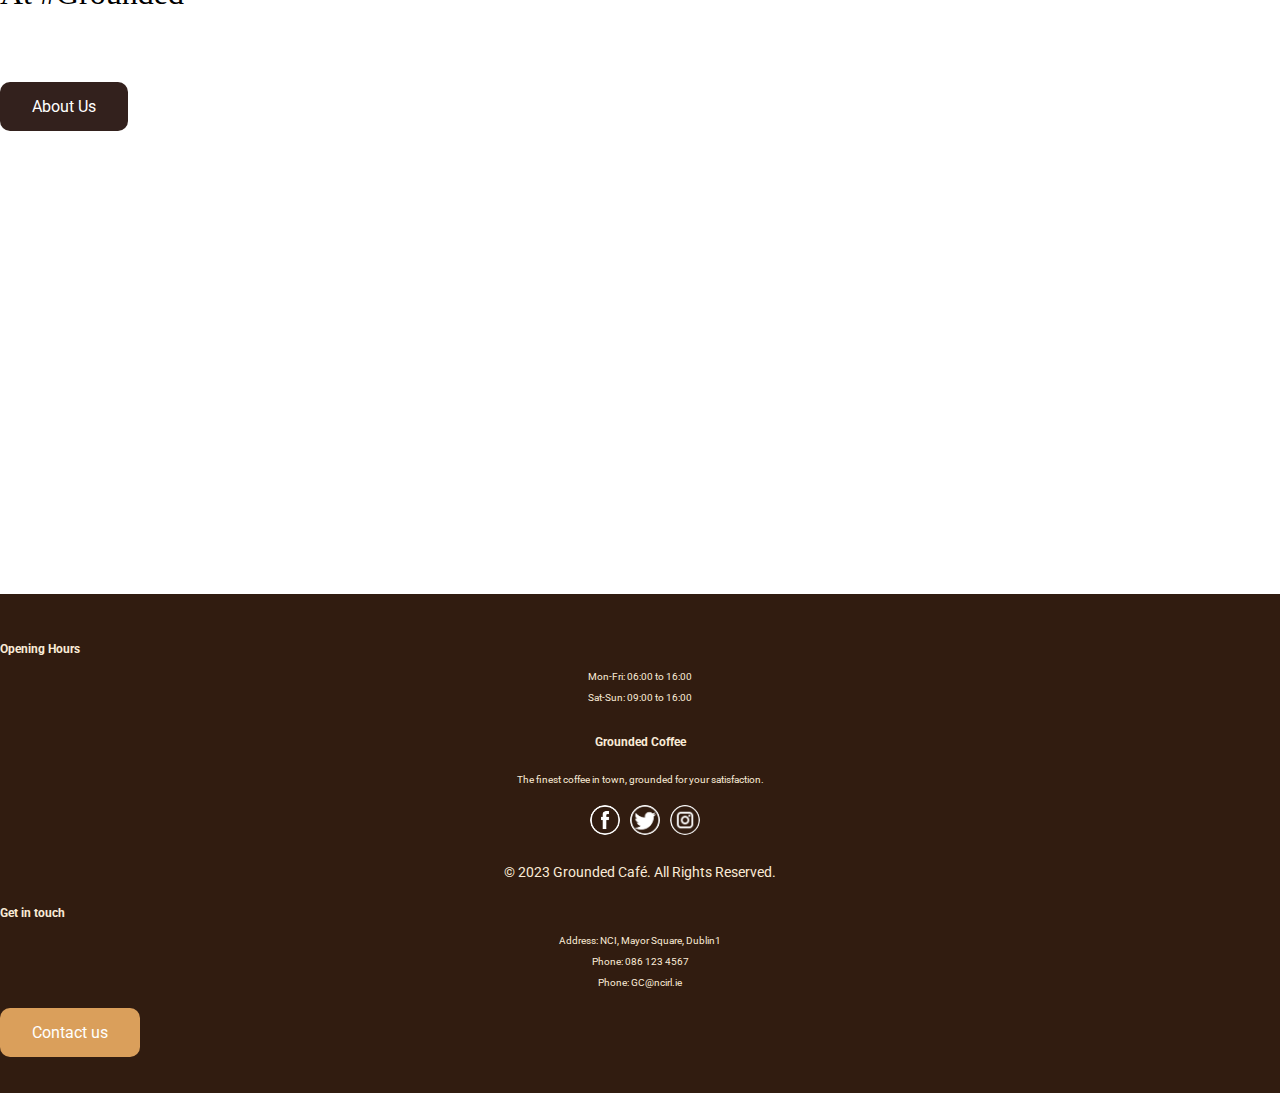
==== commit 43532952: "fix view for iOS" ====
--- a/index.html
+++ b/index.html
@@ -89,8 +89,8 @@
                         <div class="italic Hero-dark">a variety of delicious products</div>
                         <div class="times-dark">including hot and iced coffee, specialty drinks, pastries, and snacks.
                             Our expert baristas craft delicious, handcrafted
-                            beverages using the finest ingredients. Come in and enjoy our cozy coffee shop atmosphere
-                            while you indulge in one of
+                            beverages using the finest ingredients. Come in and enjoy the atmosphere
+                            while you try one of
                             our delightful drinks.
                             We look forward to serving you!</div>
                         <br>
--- a/style.css
+++ b/style.css
@@ -115,6 +115,10 @@
 
 .image10 {
   background-image: url("images/pexels-hasan-zahra-2118560.jpeg");
+}
+
+.image11 {
+  background-image: url("images/pexels-cowomen-2041627\ Large.jpeg");
 }
 
 .text {
@@ -360,6 +364,8 @@
     font-size: x-large;
   }
 
+
+
   .grounded-text {
     font-size: 5rem;
   }
@@ -368,15 +374,16 @@
     height: 100%;
   }
 
+  /*this part is meant to make the first background darker so it doesn't overlap with the bright overlay text*/
   .image1m {
-    background-image: url("pexels-monstera-7114087 firstmob.jpg");
+    background-image: url("images/pexels-monstera-7114087 firstmob.jpg");
   }
 
   .bg {
     background-attachment: fixed;
-    background-position: center;
+    /*background-position: center;*/
     background-repeat: no-repeat;
-    background-size: cover;
+    /*background-size: cover;;*/
     height: 100vh;
   }
 
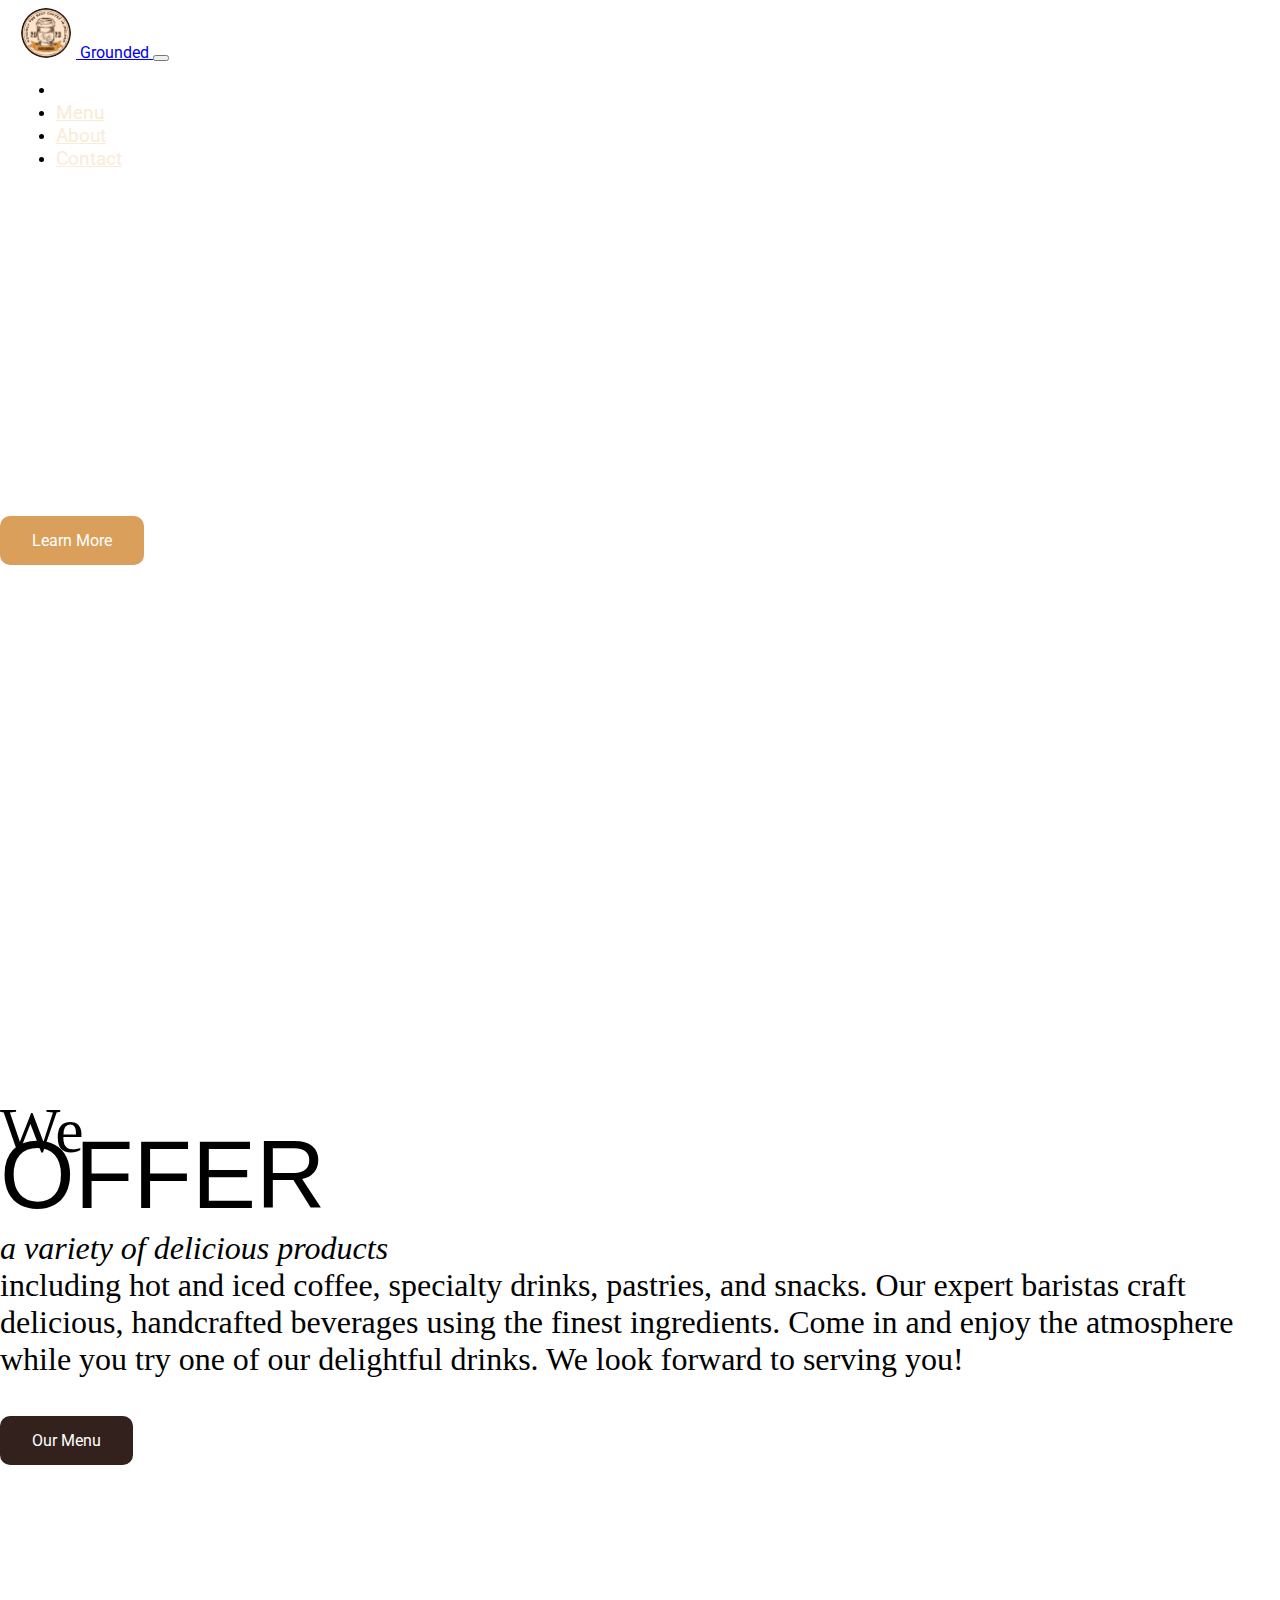
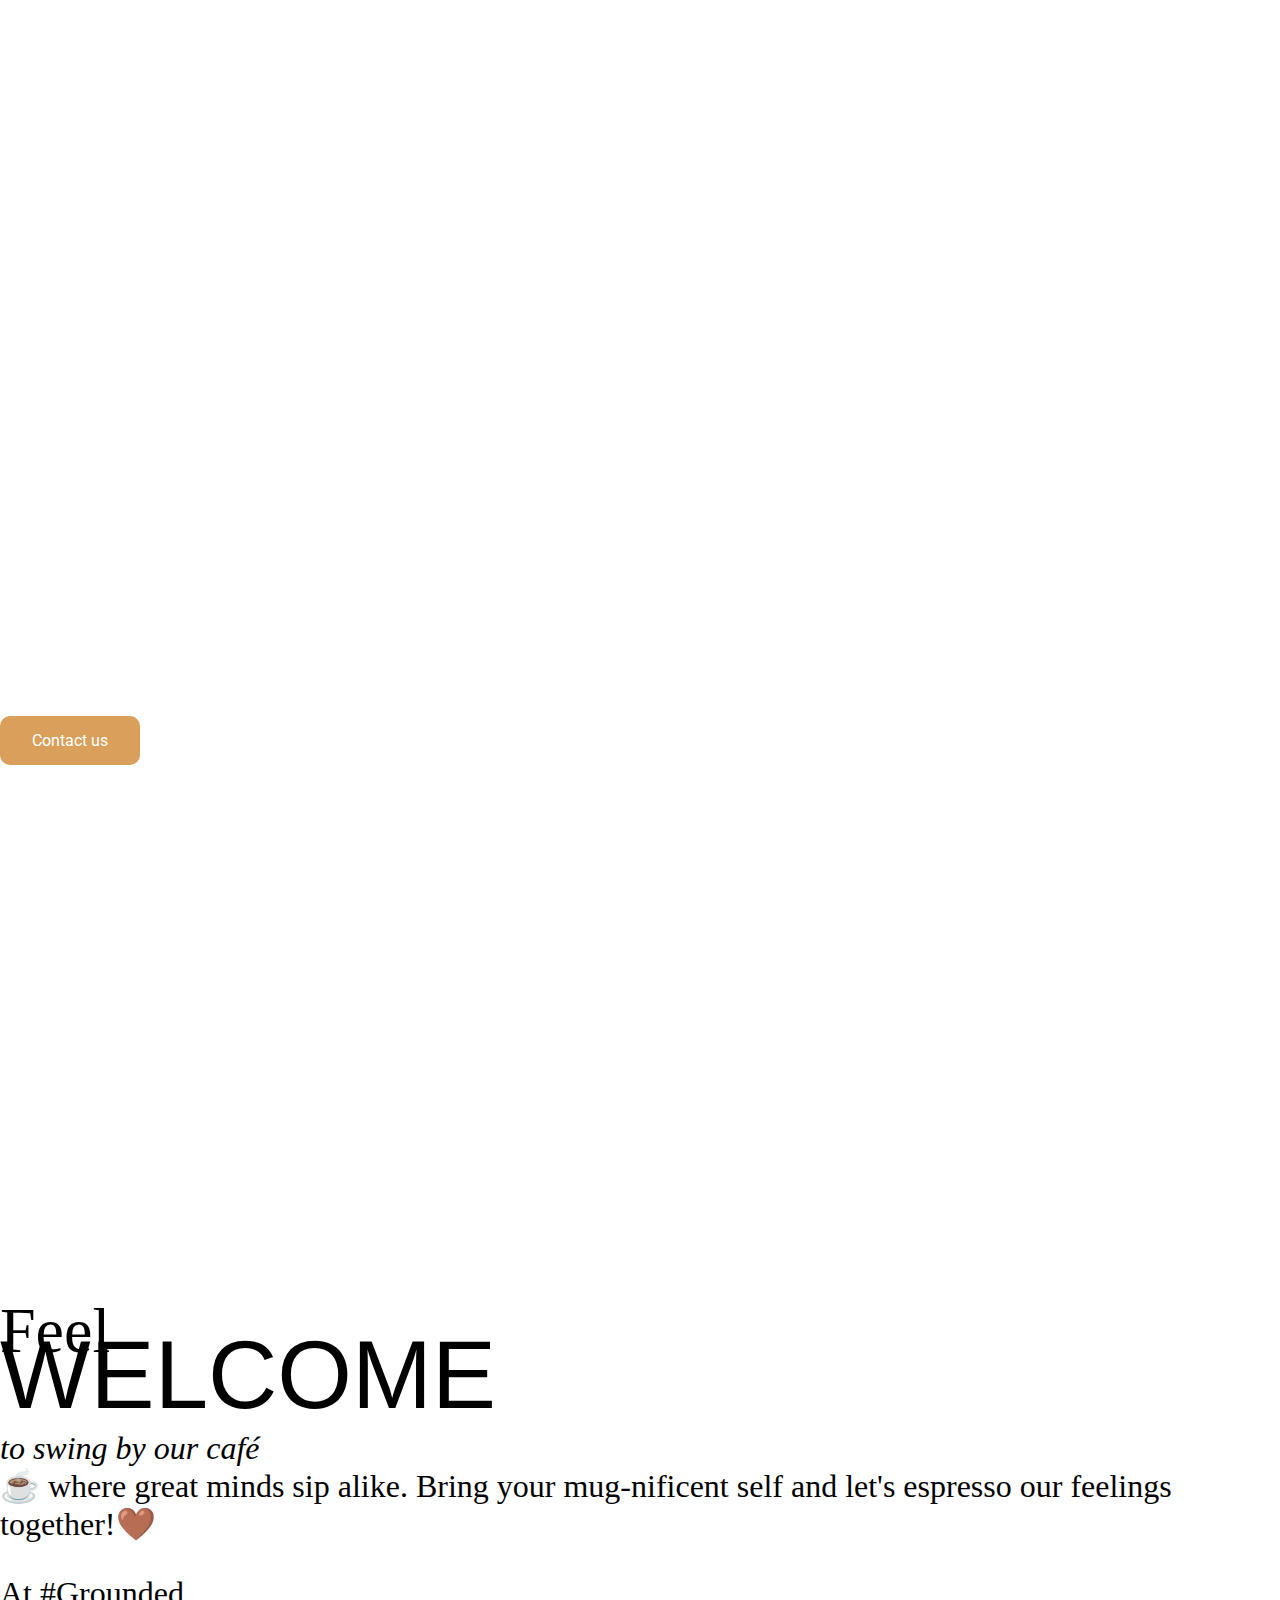
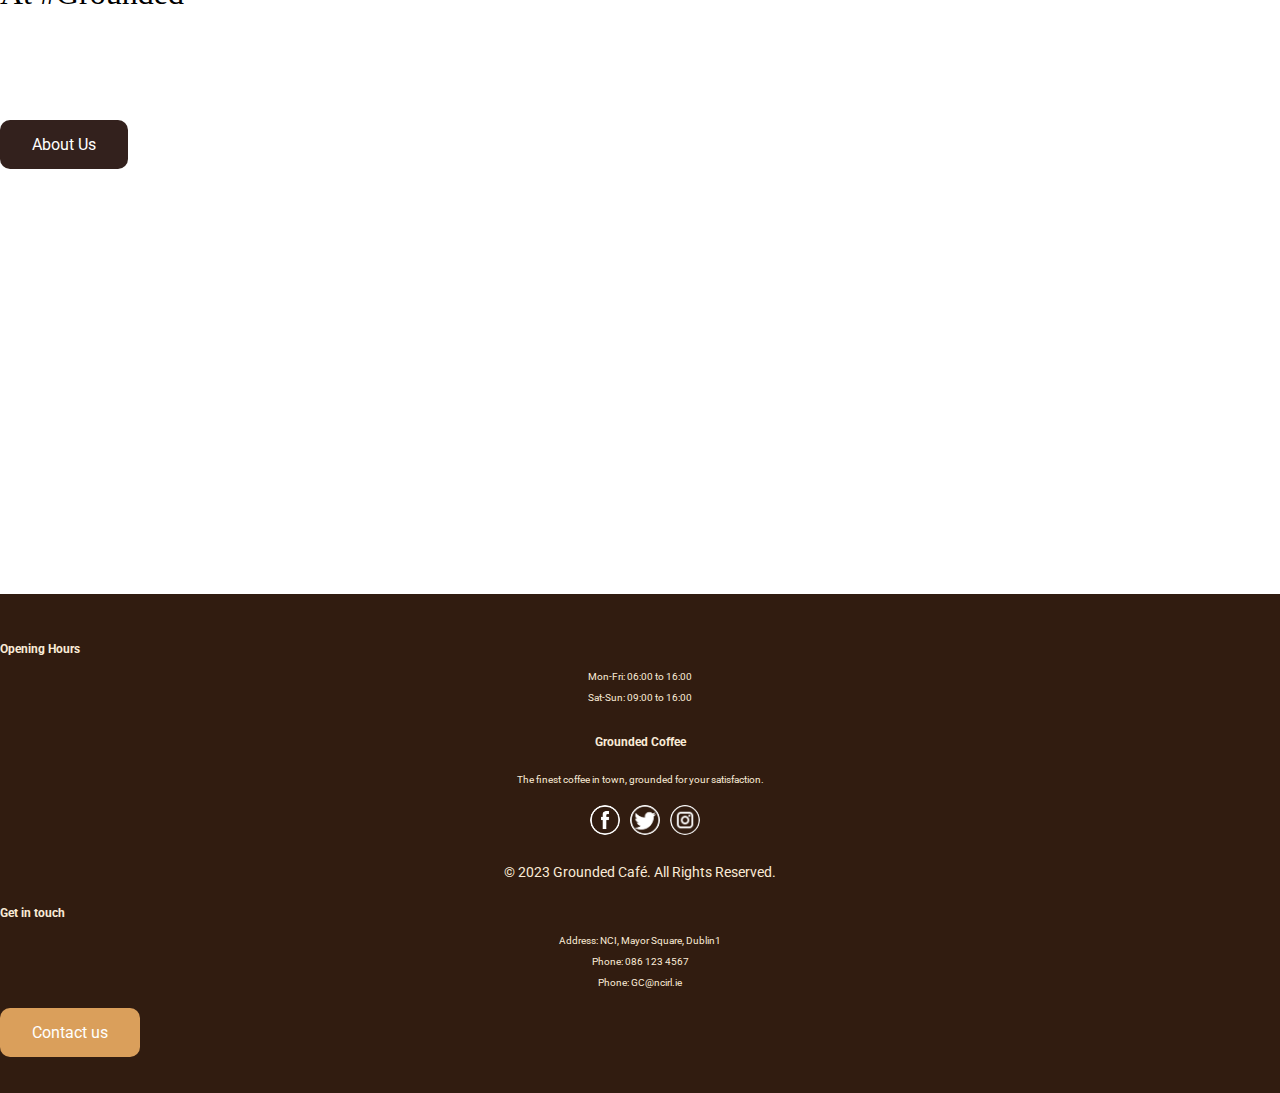
==== commit fcc0349a: "minor alignment of button" ====
--- a/index.html
+++ b/index.html
@@ -156,6 +156,9 @@
                         </div>
                         <br>
                         <br>
+                        <br>
+                        <br>
+
                         <Div>
                             <a class="btn-brown btn-dark" href="/about.html" role="button">About Us</a>
 
